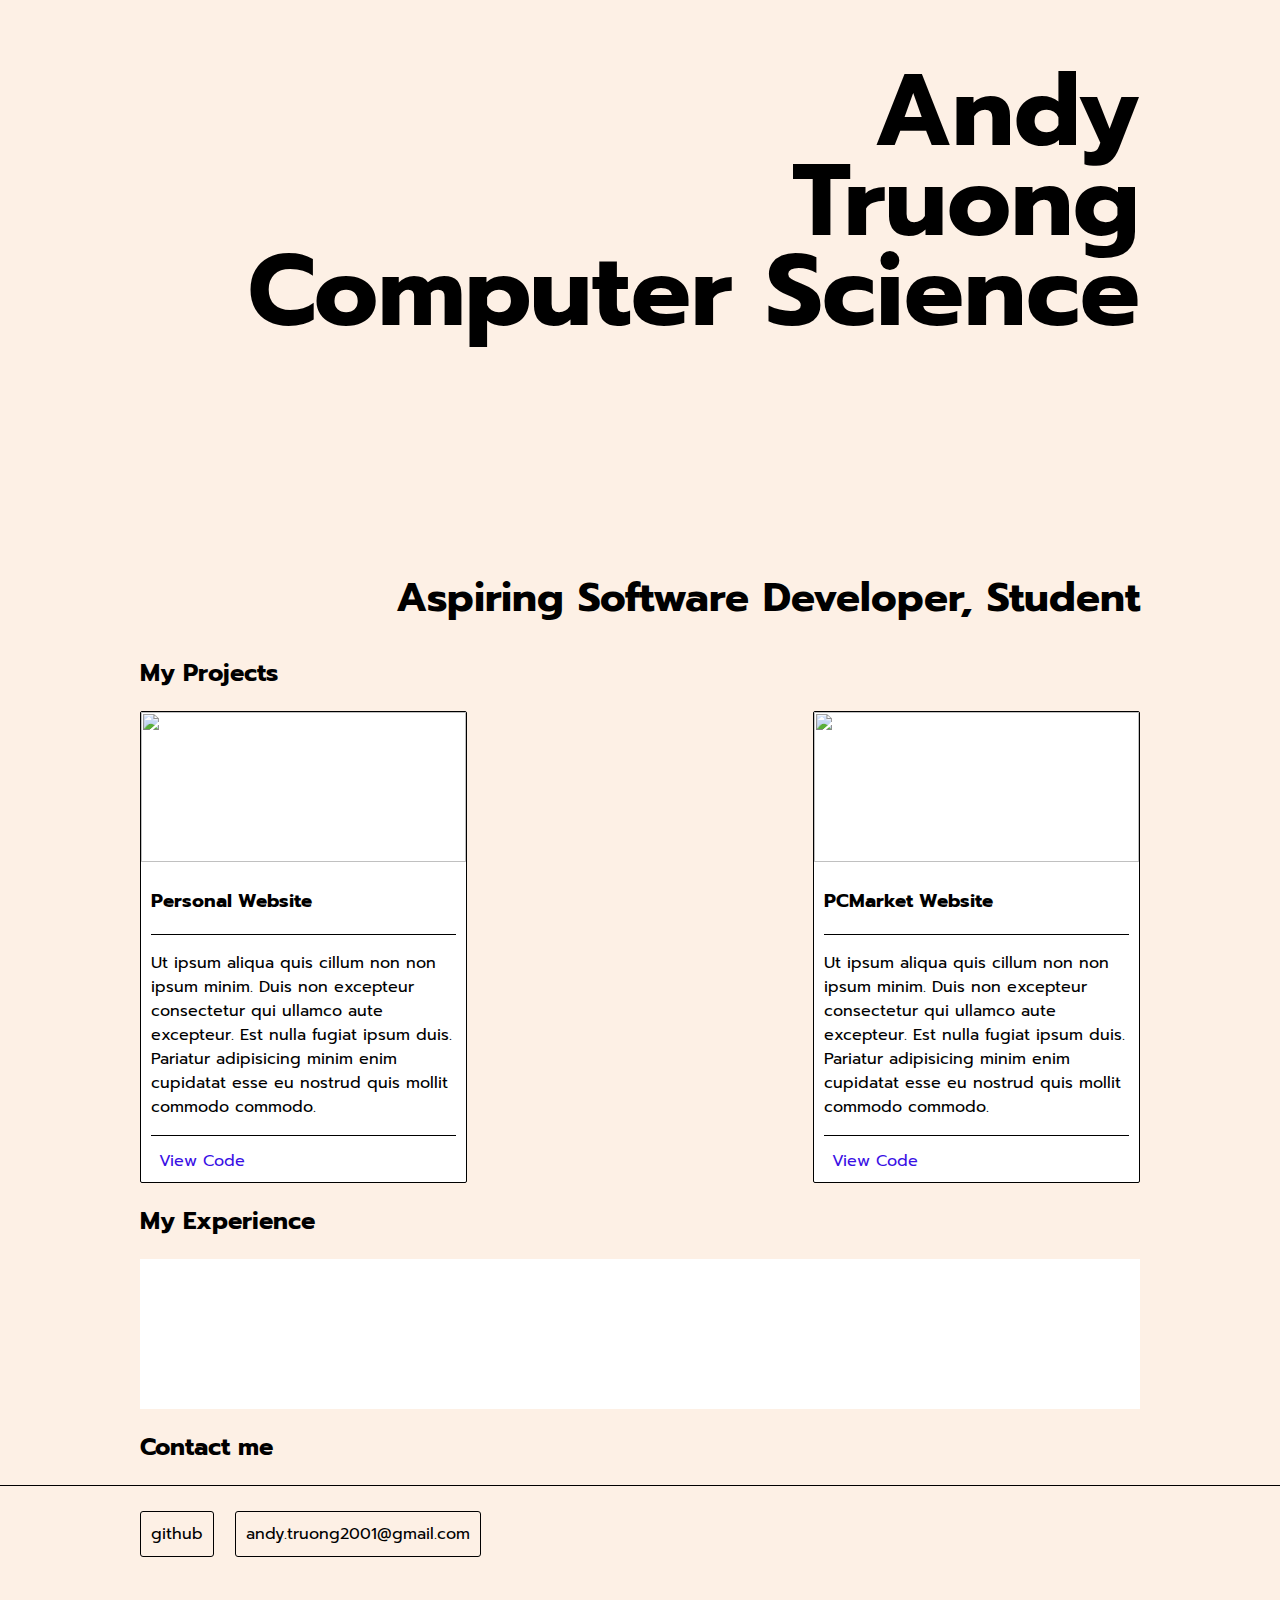
==== index.html @ 217d16e4 "Added font and more styling" ====
<!DOCTYPE html>
<html lang="en">
<head>
    <meta charset="UTF-8">
    <meta http-equiv="X-UA-Compatible" content="IE=edge">
    <meta name="viewport" content="width=device-width, initial-scale=1.0">
    <link rel="stylesheet" href="style.css">
    <link rel="preconnect" href="https://fonts.gstatic.com">
    <link href="https://fonts.googleapis.com/css2?family=Overpass&family=Prompt&display=swap" rel="stylesheet">
    <script src="https://kit.fontawesome.com/7b6e394807.js" crossorigin="anonymous"></script>
    <title>Andy Truong</title>
</head>

<body>
    <div class="content header">
        <h1 class="title">Andy<br>
            Truong<br>
            Computer Science
        </h1>
    </div>

    <div class="content subtitle">
        <h1>Aspiring Software Developer, Student</h1>
    </div>

    <div class="content body">
        <h2>My Projects</h2>
        <div class="Projects">
            <div class="card interactive">
                <a><img src="" height="150" width="100%"></a>
                <div class="project-title"><h3>Personal Website</h3></div>
                <div class="project-desc">
                    <p>Ut ipsum aliqua quis cillum non non ipsum minim. Duis non excepteur consectetur qui ullamco aute excepteur. Est nulla fugiat ipsum duis. Pariatur adipisicing minim enim cupidatat esse eu nostrud quis mollit commodo commodo.</p>
                </div>
                <div class="project-footer">
                    <span><a href="https://github.com/Andykbt/Andykbt.github.io" target="_blank" rel="noopener noreferrer"> View Code </a></span>
                </div>
            </div>

            <div class="card interactive">
                <a><img src="" height="150" width="100%"></a>
                <div class="project-title"><h3>PCMarket Website</h3></div>
                <div class="project-desc">
                    <p>Ut ipsum aliqua quis cillum non non ipsum minim. Duis non excepteur consectetur qui ullamco aute excepteur. Est nulla fugiat ipsum duis. Pariatur adipisicing minim enim cupidatat esse eu nostrud quis mollit commodo commodo.</p>
                </div>
                <div class="project-footer">
                    <span><a href="https://www.pcmarket.com.au/" target="_blank" rel="noopener noreferrer"> View Code </a></span>
                </div>
            </div>
        </div>  

        <h2>My Experience</h2>
        <div class="Experience"></div>

        <h2>Contact me</h2>
    </div>

    <div class="footer">
        <div class="content Contact">
            <span class="interactive">
                <a href="https://github.com/Andykbt" target="_blank" rel="noopener noreferrer"><i class="fab fa-github"></i> github <i class="fas fa-external-link-alt"></i></a>
            </span>

            <span class="interactive">
                <a href="mailto:andy.truong2001@gmail.com"><i class="far fa-envelope"></i> andy.truong2001@gmail.com </a>
            </span>
        </div>
    </div>
</body>
</html>
---- style.css ----
html {
    background-color: #fdf0e5;
    /* font-family: 'Overpass', sans-serif; */
    font-family: 'Prompt', sans-serif;
}

body {
    margin: 0;
}

h2 {
    font-weight: bolder;
}

a {
    text-decoration: none;
    color: black;
}

a > img {
    height: 150px;
}

.content {
    margin: 0 140px;
}

.content.header {
    font-size: 50px;
    text-align: right;
    margin-bottom: 230px;
    line-height: 90px;
}

.content.subtitle {
    font-size: 20px;
    text-align: right;
}

.Projects {
    display: flex;
    flex-direction: row;
    justify-content: space-between;
    align-items: center;
}

.Experience {
    background-color: white;
    width: 100%;
    height: 150px;
}

.footer {
    border-top: solid 1px black;
    height: 100px;
    padding: 25px 0;
}

.card {
    width: 325px;
    border-radius: 2px;
    border: solid 1px black;
    background-color: white;
}

.interactive {
    -webkit-transition: all 0.2s;
    -moz-transition: all 0.2s;
    -o-transition: all 0.2s;
    transition: all 0.2s;
}

.interactive:hover {
    box-shadow: -10px 10px black;
    transform: translate(5px, -5px);
}

.project-title {
    margin: 10px;
    border-bottom: solid 1px black;
}

.project-desc {
    margin: 10px;
}

.project-footer {
    margin: 0 10px;
    border-top: solid 1px black;
    position: relative;
    min-height: 46px;
}

.project-footer a {
    color: #3A10E5;
    border-radius: 5px;
    padding: 7.5px;
}

.project-footer span {
    position: absolute;
    transform: translate(0, 50%);
}

.project-footer a:hover {
    background-color: #f6f5fa;
}

i.fa-external-link-alt {
    font-size: 13px;
}

.content.Contact span {
    width: -moz-fit-content;
    width: fit-content;

    display: inline-block;
    border-radius: 3px;
    border: solid 1px black;
    padding: 10px;
    margin-right: 15px;
}
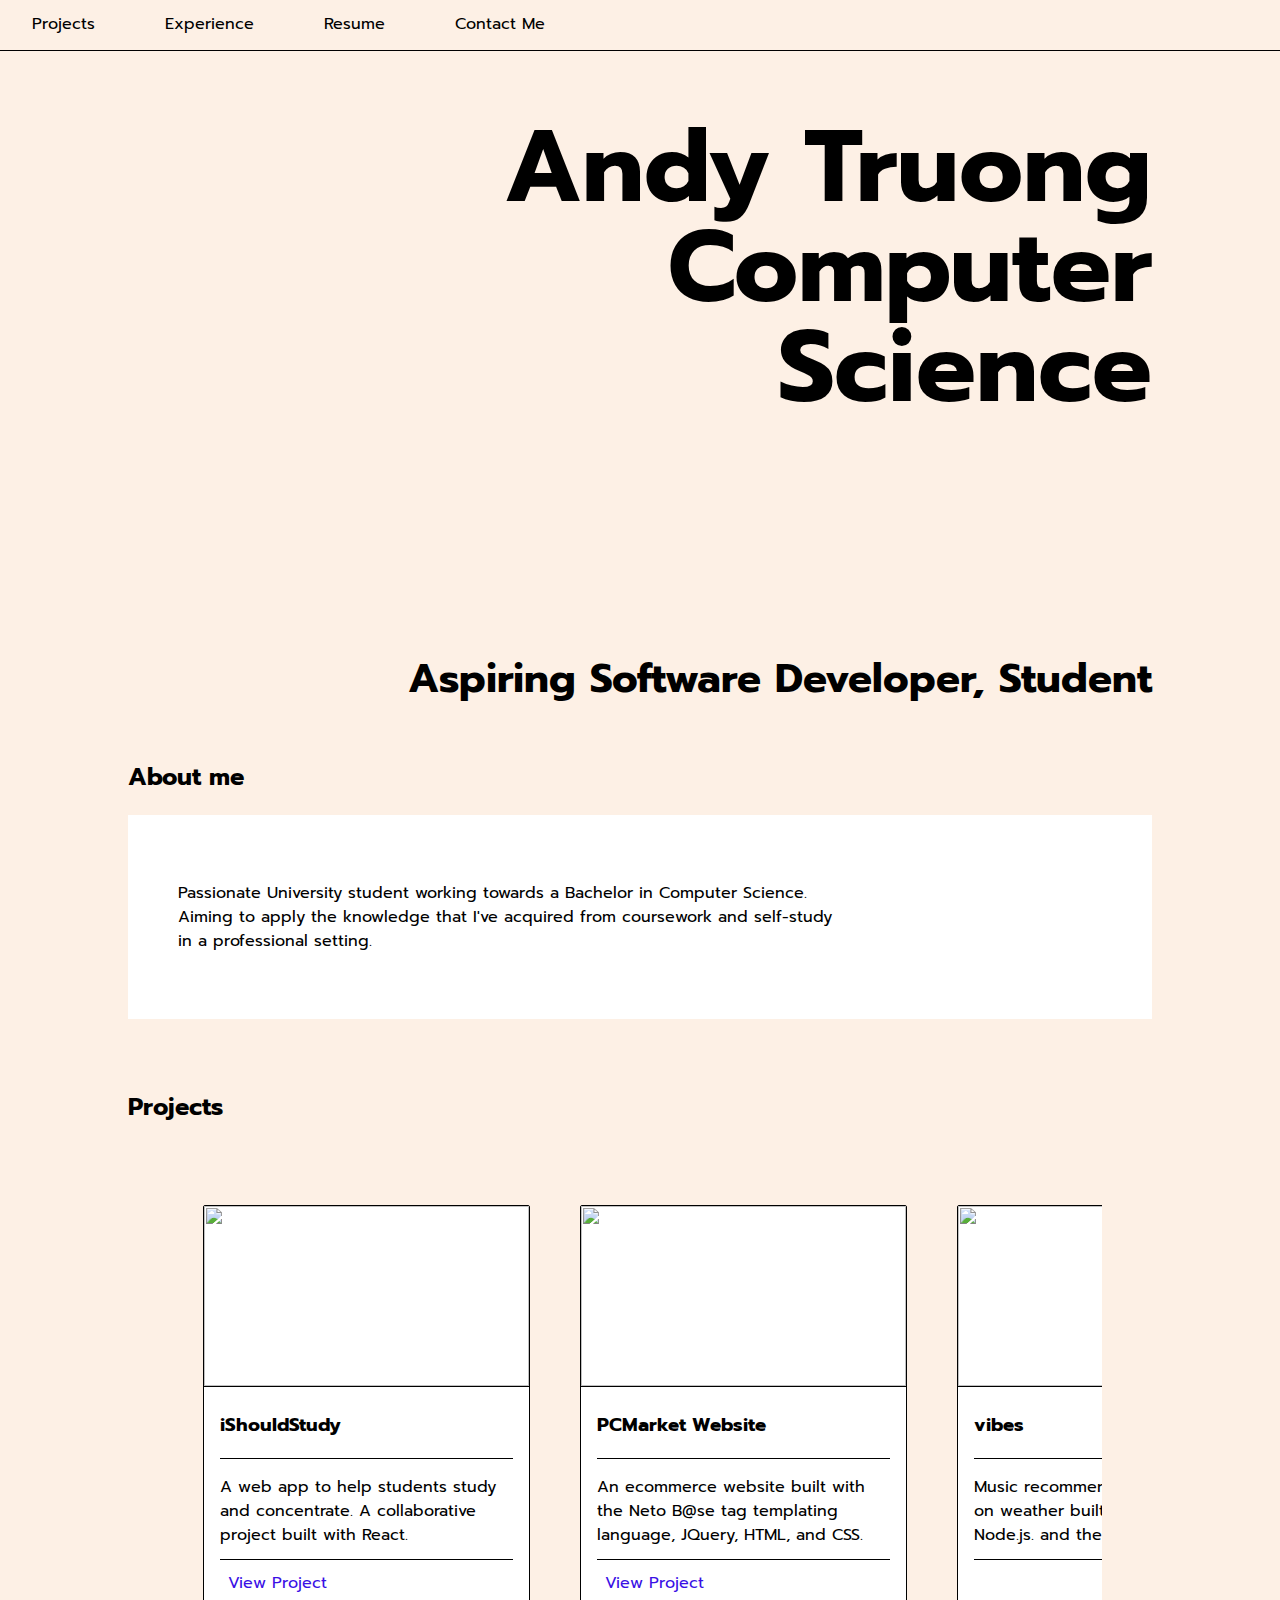
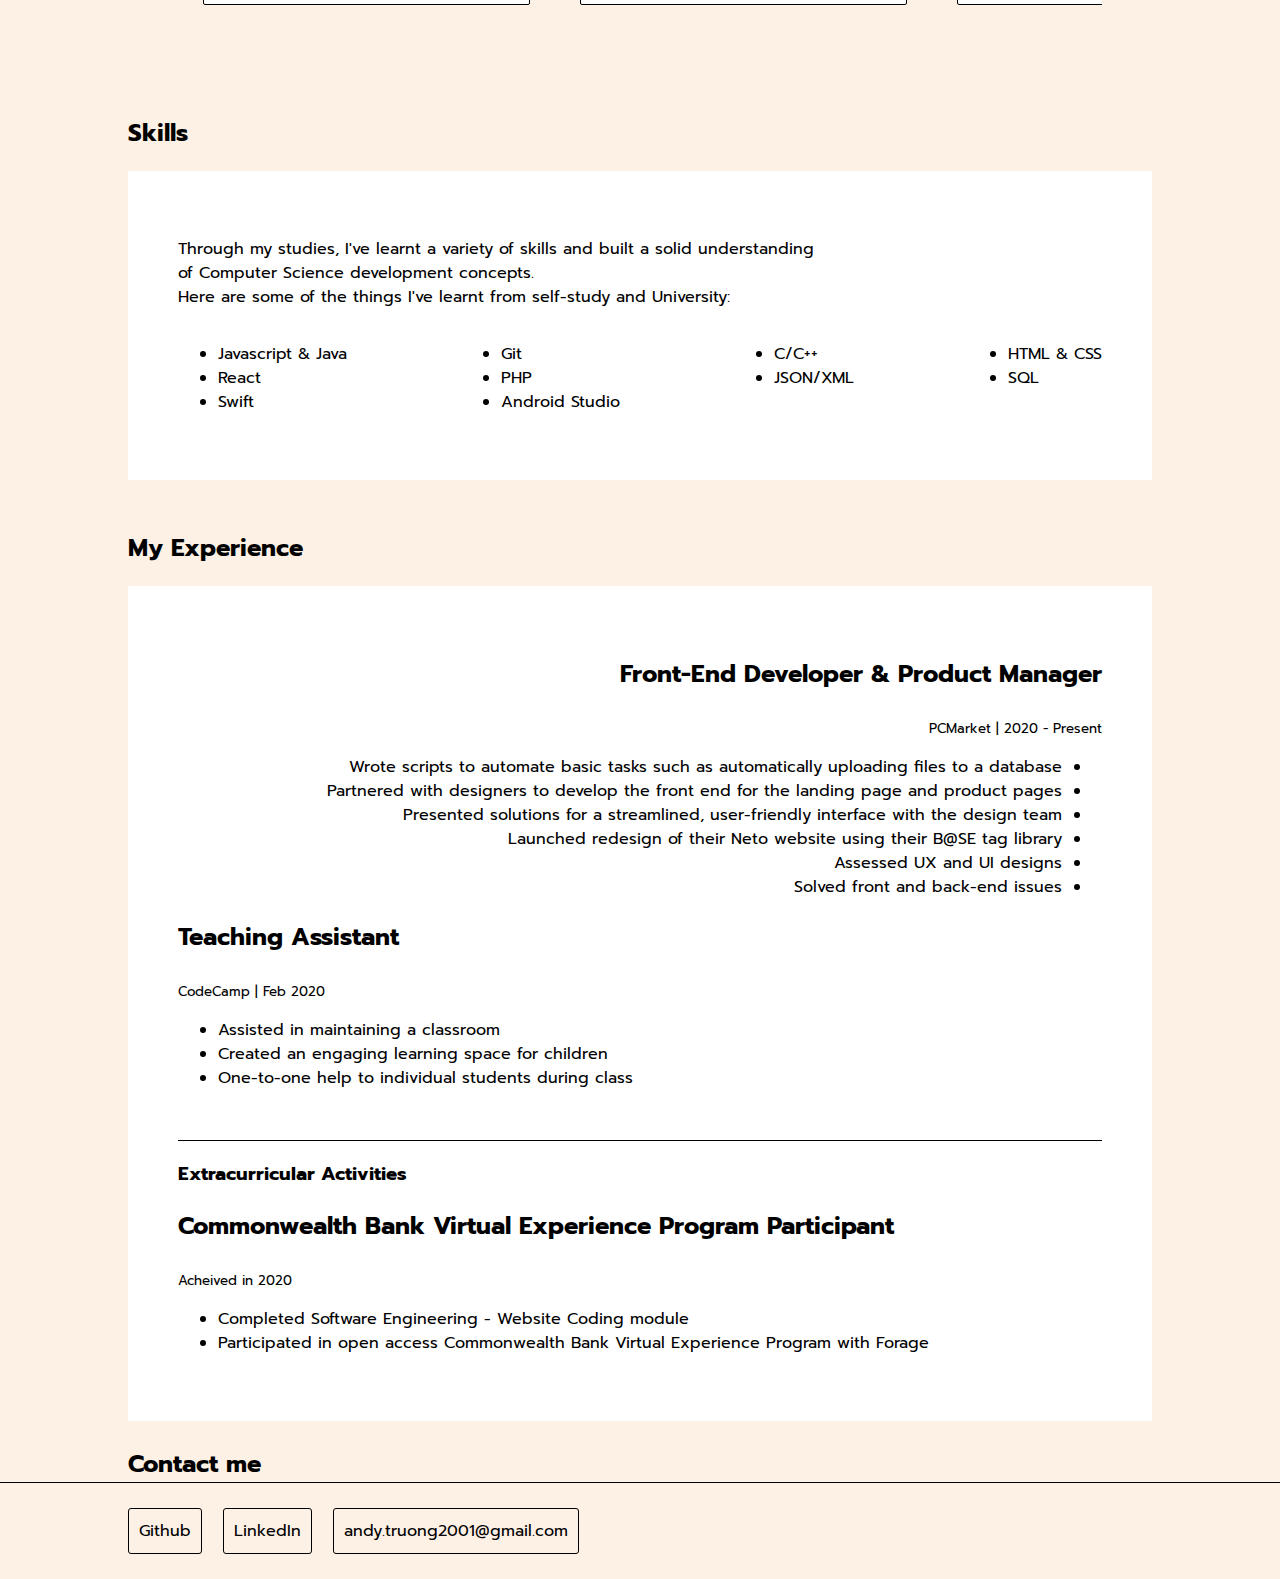
==== commit ea93bfcd: ":)" ====
--- a/index.html
+++ b/index.html
@@ -12,59 +12,165 @@
 </head>
 
 <body>
-    <div class="content header">
-        <h1 class="title">Andy<br>
-            Truong<br>
-            Computer Science
-        </h1>
-    </div>
+    <header>
+        <div><a href="#Projects">Projects</a></div>
+        <div><a href="#Experience">Experience</a></div>
+        <div><a href="/Assets/Andy Truong Resume.pdf" target="_blank">Resume</a></div>
+        <div><a href="#Contact">Contact Me</a></div>
+    </header>
 
-    <div class="content subtitle">
-        <h1>Aspiring Software Developer, Student</h1>
-    </div>
+    <div class="page-body">
+        <div class="content header"><h1 class="title">Andy Truong<br>Computer<br>Science</h1></div>
 
-    <div class="content body">
-        <h2>My Projects</h2>
-        <div class="Projects">
-            <div class="card interactive">
-                <a><img src="" height="150" width="100%"></a>
-                <div class="project-title"><h3>Personal Website</h3></div>
-                <div class="project-desc">
-                    <p>Ut ipsum aliqua quis cillum non non ipsum minim. Duis non excepteur consectetur qui ullamco aute excepteur. Est nulla fugiat ipsum duis. Pariatur adipisicing minim enim cupidatat esse eu nostrud quis mollit commodo commodo.</p>
-                </div>
-                <div class="project-footer">
-                    <span><a href="https://github.com/Andykbt/Andykbt.github.io" target="_blank" rel="noopener noreferrer"> View Code </a></span>
+        <div class="content subtitle"><h1>Aspiring Software Developer, Student</h1></div>
+
+        <div class="content body">
+            <div id="About">
+                <h2>About me</h2>
+                <div class="container bg">
+                    <p>Passionate University student working towards a Bachelor in Computer Science.
+                        <br> Aiming to apply the knowledge that I've acquired from coursework and self-study
+                        <br> in a professional setting.
+                    </p>
                 </div>
             </div>
 
-            <div class="card interactive">
-                <a><img src="" height="150" width="100%"></a>
-                <div class="project-title"><h3>PCMarket Website</h3></div>
-                <div class="project-desc">
-                    <p>Ut ipsum aliqua quis cillum non non ipsum minim. Duis non excepteur consectetur qui ullamco aute excepteur. Est nulla fugiat ipsum duis. Pariatur adipisicing minim enim cupidatat esse eu nostrud quis mollit commodo commodo.</p>
-                </div>
-                <div class="project-footer">
-                    <span><a href="https://www.pcmarket.com.au/" target="_blank" rel="noopener noreferrer"> View Code </a></span>
+            <div id="Projects">
+                <h2>Projects</h2>
+                <div class="container" style="justify-content: center;">
+                    <div class="box">
+                        <div class="card interactive">
+                            <a href="iShouldStudy.html" target="_blank" rel="noopener noreferrer">
+                                <img src="/assets/iShouldStudy/iShouldStudy landing.PNG" height="180px" width="100%">
+                            </a>
+
+                            <div class="project-title"><h3>iShouldStudy</h3></div>
+                            <div class="project-desc">
+                                <p>A web app to help students study and concentrate. A collaborative project built with React. </p>
+                            </div>
+                            <div class="project-footer">
+                                <div><a href="iShouldStudy.html" target="_blank" rel="noopener noreferrer"> View Project </a></div>
+                            </div>
+                        </div>
+                        
+                        <div class="card interactive">
+                            <a><img src="/assets/PCMarket/PCM_logo.png" height="180" width="100%" style="object-fit: contain;"></a>
+                            <div class="project-title"><h3>PCMarket Website</h3></div>
+                            <div class="project-desc">
+                                <p>An ecommerce website built with the Neto B@se tag templating language, JQuery, HTML, and CSS.</p>
+                            </div>
+                            <div class="project-footer">
+                                <div><a href="PCMarket.html" target="_blank" rel="noopener noreferrer"> View Project </a></div>
+                            </div>
+                        </div>
+
+                        <div class="card interactive">
+                            <a><img src="/assets/placeholder.png" height="180" width="100%"></a>
+                            <div class="project-title"><h3>vibes</h3></div>
+                            <div class="project-desc">
+                                <p>Music recommendation app based on weather built using React, Node.js. and the Spotify API.</p>
+                            </div>
+                            <div class="project-footer">
+                                <!-- <div><a href="https://github.com/Andykbt/Andykbt.github.io" target="_blank" rel="noopener noreferrer"> View Code </a></div> -->
+                            </div>
+                        </div>
+                    </div>
                 </div>
             </div>
-        </div>  
 
-        <h2>My Experience</h2>
-        <div class="Experience"></div>
+            <section id="Skills">
+                <h2>Skills</h2>
+                
+                <div class="container bg" style="padding-bottom: 1px;">
+                    <p>Through my studies, I've learnt a variety of skills and built a solid understanding 
+                        <br /> of Computer Science development concepts.
+                        <br /> Here are some of the things I've learnt from self-study and University:
+                    </p>
+                </div>
+                
+                <div id="Skills" class="container bg" style="display:flex; justify-content:space-between; padding-top: 0;">
+                    <ul>
+                        <li> Javascript & Java </li>
+                        <li> React </li>
+                        <li> Swift </li>
+                    </ul>
 
-        <h2>Contact me</h2>
+                    <ul>
+                        <li> Git </li>
+                        <li> PHP </li>
+                        <li> Android Studio </li>
+                    </ul>
+
+                    <ul>
+                        <li> C/C++ </li>
+                        <li> JSON/XML </li>
+                    </ul>
+
+                    <ul>
+                        <li> HTML & CSS </li>
+                        <li> SQL </li>
+                    </ul>
+                </div>
+            </section>
+
+            <div id="Experience">
+                <h2>My Experience</h2>
+                <div class="container bg">
+                    <div class="right">
+                        <h2>Front-End Developer & Product Manager</h2>
+                        <sub>PCMarket | 2020 - Present</sub>
+                        <ul>
+                            <li>Wrote scripts to automate basic tasks such as automatically uploading files to a database</li>
+                            <li>Partnered with designers to develop the front end for the landing page and product pages</li>
+                            <li>Presented solutions for a streamlined, user-friendly interface with the design team</li>
+                            <li>Launched redesign of their Neto website using their B@SE tag library</li>
+                            <li>Assessed UX and UI designs</li>
+                            <li>Solved front and back-end issues</li>
+                        </ul>
+                    </div>
+    
+                    <div class="">
+                        <h2>Teaching Assistant</h2>
+                        <sub>CodeCamp | Feb 2020</sub>
+                        <ul>
+                            <li>Assisted in maintaining a classroom</li>
+                            <li>Created an engaging learning space for children</li>
+                            <li>One-to-one help to individual students during class</li>
+                        </ul>
+                    </div>
+                    <div style="margin-top: 50px; border-top: solid 1px black;">
+                        <h3>Extracurricular Activities</h3>
+                    </div>
+    
+                    <div>
+                        <h2>Commonwealth Bank Virtual Experience Program Participant</h2>
+                        <sub>Acheived in 2020</sub>
+                        <ul>
+                            <li>Completed Software Engineering - Website Coding module</li>
+                            <li>Participated in open access Commonwealth Bank Virtual Experience Program with Forage</li>
+                        </ul>
+                    </div>
+                </div>
+
+            </div>
+        </div>
     </div>
 
-    <div class="footer">
+    <h2 class="content" style="margin-top: 25px;">Contact me</h2>
+    <footer id="Contact" class="footer">
         <div class="content Contact">
-            <span class="interactive">
-                <a href="https://github.com/Andykbt" target="_blank" rel="noopener noreferrer"><i class="fab fa-github"></i> github <i class="fas fa-external-link-alt"></i></a>
-            </span>
+            <div class="interactive">
+                <a href="https://github.com/Andykbt" target="_blank" rel="noopener noreferrer"><i class="fab fa-github"></i> Github <i class="fas fa-external-link-alt"></i></a>
+            </div>
+            
+            <div class="interactive">
+                <a href="https://www.linkedin.com/in/andy-truong-591449216/" target="_blank" rel="noopener noreferrer"><i class="fab fa-linkedin"></i> LinkedIn <i class="fas fa-external-link-alt"></i></i></a>
+            </div>
 
-            <span class="interactive">
+            <div class="interactive">
                 <a href="mailto:andy.truong2001@gmail.com"><i class="far fa-envelope"></i> andy.truong2001@gmail.com </a>
-            </span>
+            </div>
         </div>
-    </div>
+    </footer>
 </body>
 </html>--- a/style.css
+++ b/style.css
@@ -1,14 +1,21 @@
+:root {
+    --main: #fdf0e5;
+    --secondary: white;
+    --font-primary: black;
+    --font-secondary: #3A10E5;
+}
+
 html {
-    background-color: #fdf0e5;
-    /* font-family: 'Overpass', sans-serif; */
+    background-color: var(--main);
     font-family: 'Prompt', sans-serif;
+    scroll-behavior: smooth;
 }
 
 body {
     margin: 0;
 }
 
-h2 {
+ h2 {
     font-weight: bolder;
 }
 
@@ -18,18 +25,57 @@
 }
 
 a > img {
-    height: 150px;
+    border-bottom: solid 1px black;
+}
+
+header {
+    position: -webkit-sticky;
+    position: sticky;
+    top: -1px;
+    min-height: 50px;
+    border-bottom: solid 1px black;
+    background-color: #fdf0e5;
+    z-index: 1;
+    text-align:left;
+}
+
+header div {
+    display: inline-block;
+    transform: translateY(50%);
+    padding: 0 25px;
+}
+
+header a {
+    -webkit-transition: all 0.3s;
+    -moz-transition: all 0.3s;
+    -o-transition: all 0.3s;
+    transition: all 0.3s;
+    padding: 7px;
+    border-radius: 10px;
+}
+
+header a:hover {
+    color: var(--secondary);
+    background-color: var(--font-secondary);
+}
+
+footer {
+    border-top: solid 1px black;
+    padding: 25px 0;
+    width: 100%;
+    margin-top: auto;
 }
 
 .content {
-    margin: 0 140px;
+    margin: auto;
+    width: 80%;
 }
 
 .content.header {
     font-size: 50px;
     text-align: right;
     margin-bottom: 230px;
-    line-height: 90px;
+    line-height: 100px;
 }
 
 .content.subtitle {
@@ -37,37 +83,74 @@
     text-align: right;
 }
 
-.Projects {
-    display: flex;
-    flex-direction: row;
-    justify-content: space-between;
+.container {
+    padding: 50px;
+}
+
+.bg {
+    background-color: white;
+}
+
+#Projects, #About, #Experience {
+    margin-top: 50px;
+}
+section {
+    margin-top: 50px;
+}
+
+#Projects {
+    overflow: auto;
+}
+
+#Projects .container, #Skills .contain {
+    /* display: flex;
+    justify-content:space-evenly;
+    min-height: min-content; */
+    flex: 1;
+    display: flex;
+}
+
+.box {
+    display: flex;
+    min-height: min-content;
+    overflow: auto;
+    padding: 10px 0;
+}
+
+.right {
+    text-align: right;
+    direction: rtl;
+}
+
+.right ul li::marker {
+    text-align: right;
+}
+
+.card {
+    max-width: 325px;
+    min-width: 325px;
+    border-radius: 2px;
+    border: solid 1px var(--main);
+    background-color: var(--secondary);
+    margin: 0 25px;
+}
+
+.stack-container {
+    border: solid 1px black;
+    display: flex;
     align-items: center;
-}
-
-.Experience {
-    background-color: white;
-    width: 100%;
-    height: 150px;
-}
-
-.footer {
-    border-top: solid 1px black;
-    height: 100px;
-    padding: 25px 0;
-}
-
-.card {
-    width: 325px;
+    border-radius: 5px;
+    margin-top:5px;
+    padding: 5px;
+}
+
+.interactive {
+    -webkit-transition: all 0.1s;
+    -moz-transition: all 0.1s;
+    -o-transition: all 0.1s;
+    transition: all 0.1s;
+    border: solid 1px var(--font-primary);
     border-radius: 2px;
-    border: solid 1px black;
-    background-color: white;
-}
-
-.interactive {
-    -webkit-transition: all 0.2s;
-    -moz-transition: all 0.2s;
-    -o-transition: all 0.2s;
-    transition: all 0.2s;
 }
 
 .interactive:hover {
@@ -75,24 +158,26 @@
     transform: translate(5px, -5px);
 }
 
-.project-title {
-    margin: 10px;
+.project-title, .project-desc, .project-footer {
+    width: 90%;
+    margin: auto;
+}
+
+.project-title, .project-desc {
     border-bottom: solid 1px black;
 }
 
 .project-desc {
-    margin: 10px;
+    height: 100px;
+    overflow: hidden;
 }
 
 .project-footer {
-    margin: 0 10px;
-    border-top: solid 1px black;
-    position: relative;
-    min-height: 46px;
+    padding: 10px;
 }
 
 .project-footer a {
-    color: #3A10E5;
+    color: var(--font-secondary);
     border-radius: 5px;
     padding: 7.5px;
 }
@@ -102,15 +187,21 @@
     transform: translate(0, 50%);
 }
 
+.flex-responsive {
+    display: flex;
+    justify-content: space-around;
+    align-items: center;
+}
+
 .project-footer a:hover {
-    background-color: #f6f5fa;
-}
-
-i.fa-external-link-alt {
-    font-size: 13px;
-}
-
-.content.Contact span {
+    /* background-color: var(--main); */
+}
+
+.content.Contact {
+    width: 80%;
+}
+
+.content.Contact div {
     width: -moz-fit-content;
     width: fit-content;
 
@@ -121,3 +212,66 @@
     margin-right: 15px;
 }
 
+.link {
+    color: var(--font-secondary);
+    text-decoration: underline;
+}
+
+/* width */
+::-webkit-scrollbar {
+    width: 10px;
+  }
+  
+  /* Track */
+  ::-webkit-scrollbar-track {
+    background: #f1f1f1; 
+  }
+   
+  /* Handle */
+  ::-webkit-scrollbar-thumb {
+    background: #888; 
+    border-radius:25px;
+  }
+  
+  /* Handle on hover */
+  ::-webkit-scrollbar-thumb:hover {
+    background: #555; 
+  }
+
+@media only screen and (max-width: 822px) {
+    .card {
+        margin: 0;
+    }
+
+    #Skills, .flex-responsive {
+        flex-direction: column;
+    }
+
+    .flex-responsive > img {
+        width: 100% !important;
+        margin: 25px 0;
+    }
+}
+
+@media only screen and (max-width: 620px) {
+    header {
+        text-align: center;
+    }
+    
+    header div {
+        padding: 0 5px;
+    }
+
+    .content.header {
+        font-size: 30px;
+    }
+    
+    .content.subtitle {
+        font-size: 10px;    
+    }
+
+    .content.Contact div {
+        padding: 5px;
+        margin: 0;
+    }
+}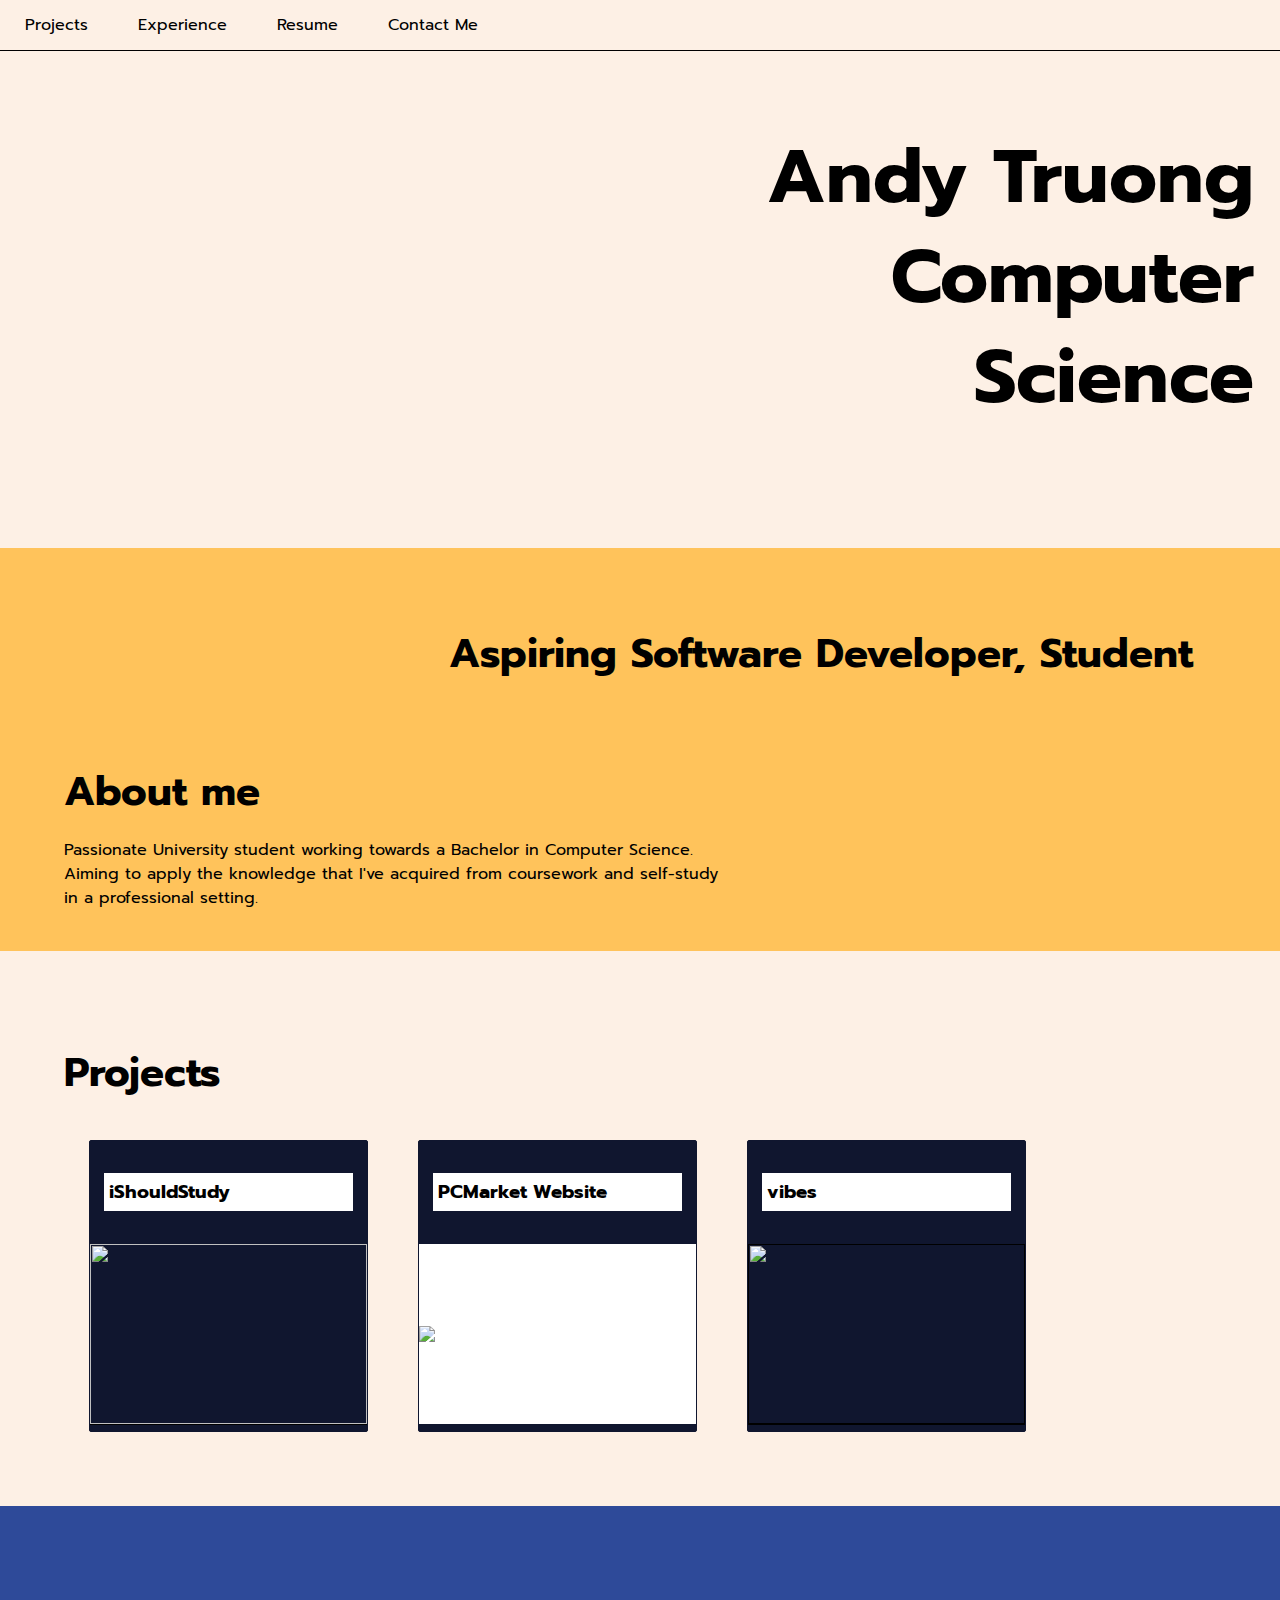
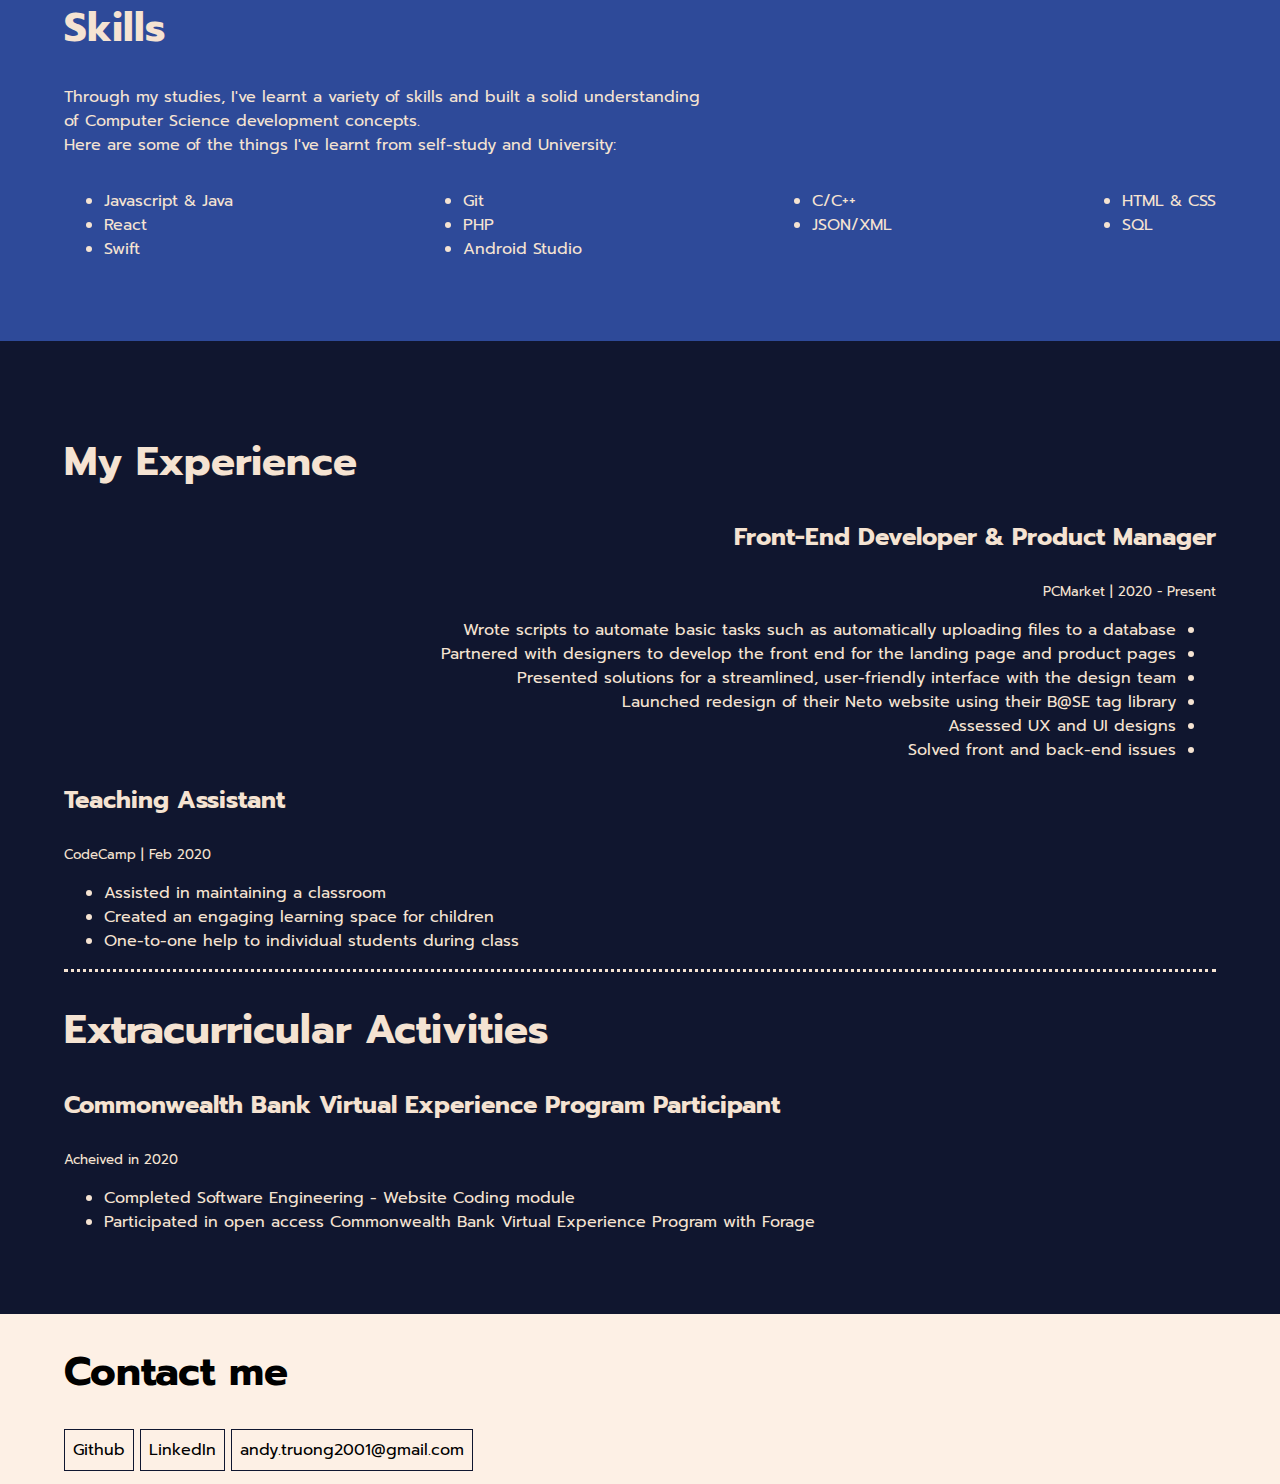
==== commit 4a19c3cf: "Major changes to landing page" ====
--- a/index.html
+++ b/index.html
@@ -22,73 +22,60 @@
     <div class="page-body">
         <div class="content header"><h1 class="title">Andy Truong<br>Computer<br>Science</h1></div>
 
-        <div class="content subtitle"><h1>Aspiring Software Developer, Student</h1></div>
+        <div class="body">
+            <section id="About" class="content">
+                <h1 class="content subtitle">Aspiring Software Developer, Student</h1>
+                <h1 style="margin-bottom: 0;">About me</h1>
+                <p>Passionate University student working towards a Bachelor in Computer Science.
+                    <br> Aiming to apply the knowledge that I've acquired from coursework and self-study
+                    <br> in a professional setting.
+                </p>
+            </section>
 
-        <div class="content body">
-            <div id="About">
-                <h2>About me</h2>
-                <div class="container bg">
-                    <p>Passionate University student working towards a Bachelor in Computer Science.
-                        <br> Aiming to apply the knowledge that I've acquired from coursework and self-study
-                        <br> in a professional setting.
-                    </p>
-                </div>
-            </div>
+            <section id="Projects">
+                <h1>Projects</h1>
+                <div class="wrapper">
+                    <div class="box">
+                        <article class="card interactive">
+                            <a href="iShouldStudy.html" target="_blank" rel="noopener noreferrer">
+                                <section class="artboard1">
+                                    <h3 class="content bg">iShouldStudy</h3>
+                                </section>
+                                <img src="/Assets/iShouldStudy/iShouldStudy landing.PNG" height="180px" width="100%">
+                            </a>
+                        </article>
 
-            <div id="Projects">
-                <h2>Projects</h2>
-                <div class="container" style="justify-content: center;">
-                    <div class="box">
-                        <div class="card interactive">
-                            <a href="iShouldStudy.html" target="_blank" rel="noopener noreferrer">
-                                <img src="/assets/iShouldStudy/iShouldStudy landing.PNG" height="180px" width="100%">
+                        <article class="card interactive">
+                            <a href="PCMarket.html" target="_blank" rel="noopener noreferrer">
+                                <section class="artboard2">
+                                    <h3 class="content bg">PCMarket Website</h3>
+                                </section>
+                                <div style="height: 180px; display: flex; align-items: center;" class="bg"><img src="/Assets/PCMarket/PCM_logo.png" height="" width="100%"></div>
                             </a>
+                        </article>
 
-                            <div class="project-title"><h3>iShouldStudy</h3></div>
-                            <div class="project-desc">
-                                <p>A web app to help students study and concentrate. A collaborative project built with React. </p>
-                            </div>
-                            <div class="project-footer">
-                                <div><a href="iShouldStudy.html" target="_blank" rel="noopener noreferrer"> View Project </a></div>
-                            </div>
-                        </div>
-                        
-                        <div class="card interactive">
-                            <a><img src="/assets/PCMarket/PCM_logo.png" height="180" width="100%" style="object-fit: contain;"></a>
-                            <div class="project-title"><h3>PCMarket Website</h3></div>
-                            <div class="project-desc">
-                                <p>An ecommerce website built with the Neto B@se tag templating language, JQuery, HTML, and CSS.</p>
-                            </div>
-                            <div class="project-footer">
-                                <div><a href="PCMarket.html" target="_blank" rel="noopener noreferrer"> View Project </a></div>
-                            </div>
-                        </div>
-
-                        <div class="card interactive">
-                            <a><img src="/assets/placeholder.png" height="180" width="100%"></a>
-                            <div class="project-title"><h3>vibes</h3></div>
-                            <div class="project-desc">
-                                <p>Music recommendation app based on weather built using React, Node.js. and the Spotify API.</p>
-                            </div>
-                            <div class="project-footer">
-                                <!-- <div><a href="https://github.com/Andykbt/Andykbt.github.io" target="_blank" rel="noopener noreferrer"> View Code </a></div> -->
-                            </div>
-                        </div>
+                        <article class="card interactive">
+                            <a href="" target="_blank" rel="noopener noreferrer">
+                                <section class="artboard4">
+                                    <h3 class="content bg">vibes</h3>
+                                </section>
+                                <img src="/Assets/placeholder.png" height="180px" width="100%">
+                            </a>
+                        </article>
                     </div>
                 </div>
-            </div>
+            </section>
 
             <section id="Skills">
-                <h2>Skills</h2>
-                
-                <div class="container bg" style="padding-bottom: 1px;">
+                <h1>Skills</h1>
+                <div>
                     <p>Through my studies, I've learnt a variety of skills and built a solid understanding 
                         <br /> of Computer Science development concepts.
                         <br /> Here are some of the things I've learnt from self-study and University:
                     </p>
                 </div>
                 
-                <div id="Skills" class="container bg" style="display:flex; justify-content:space-between; padding-top: 0;">
+                <list>
                     <ul>
                         <li> Javascript & Java </li>
                         <li> React </li>
@@ -110,13 +97,12 @@
                         <li> HTML & CSS </li>
                         <li> SQL </li>
                     </ul>
-                </div>
+                </list>
             </section>
 
-            <div id="Experience">
-                <h2>My Experience</h2>
-                <div class="container bg">
-                    <div class="right">
+            <section id="Experience">
+                <h1>My Experience</h1>
+                    <article class="right">
                         <h2>Front-End Developer & Product Manager</h2>
                         <sub>PCMarket | 2020 - Present</sub>
                         <ul>
@@ -127,9 +113,9 @@
                             <li>Assessed UX and UI designs</li>
                             <li>Solved front and back-end issues</li>
                         </ul>
-                    </div>
+                    </article>
     
-                    <div class="">
+                    <div>
                         <h2>Teaching Assistant</h2>
                         <sub>CodeCamp | Feb 2020</sub>
                         <ul>
@@ -138,39 +124,29 @@
                             <li>One-to-one help to individual students during class</li>
                         </ul>
                     </div>
-                    <div style="margin-top: 50px; border-top: solid 1px black;">
-                        <h3>Extracurricular Activities</h3>
-                    </div>
-    
-                    <div>
-                        <h2>Commonwealth Bank Virtual Experience Program Participant</h2>
-                        <sub>Acheived in 2020</sub>
-                        <ul>
-                            <li>Completed Software Engineering - Website Coding module</li>
-                            <li>Participated in open access Commonwealth Bank Virtual Experience Program with Forage</li>
-                        </ul>
-                    </div>
+
+                    <section class="Extra">
+                        <h1>Extracurricular Activities</h1>
+                        <div>
+                            <h2>Commonwealth Bank Virtual Experience Program Participant</h2>
+                            <sub>Acheived in 2020</sub>
+                            <ul>
+                                <li>Completed Software Engineering - Website Coding module</li>
+                                <li>Participated in open access Commonwealth Bank Virtual Experience Program with Forage</li>
+                            </ul>
+                        </div>
+                    </section>
                 </div>
-
-            </div>
         </div>
     </div>
 
-    <h2 class="content" style="margin-top: 25px;">Contact me</h2>
-    <footer id="Contact" class="footer">
-        <div class="content Contact">
-            <div class="interactive">
-                <a href="https://github.com/Andykbt" target="_blank" rel="noopener noreferrer"><i class="fab fa-github"></i> Github <i class="fas fa-external-link-alt"></i></a>
-            </div>
-            
-            <div class="interactive">
-                <a href="https://www.linkedin.com/in/andy-truong-591449216/" target="_blank" rel="noopener noreferrer"><i class="fab fa-linkedin"></i> LinkedIn <i class="fas fa-external-link-alt"></i></i></a>
-            </div>
+    <section id="Contact">
+        <h1>Contact me</h1>
+        <article><a href="https://github.com/Andykbt" target="_blank" rel="noopener noreferrer"><i class="fab fa-github"></i> Github <i class="fas fa-external-link-alt"></i></a></article>
+        
+        <article><a href="https://www.linkedin.com/in/andy-truong-591449216/" target="_blank" rel="noopener noreferrer"><i class="fab fa-linkedin"></i> LinkedIn <i class="fas fa-external-link-alt"></i></i></a></article>
 
-            <div class="interactive">
-                <a href="mailto:andy.truong2001@gmail.com"><i class="far fa-envelope"></i> andy.truong2001@gmail.com </a>
-            </div>
-        </div>
-    </footer>
+        <article><a href="mailto:andy.truong2001@gmail.com"><i class="far fa-envelope"></i> andy.truong2001@gmail.com </a></article>
+    </section>
 </body>
 </html>--- a/style.css
+++ b/style.css
@@ -3,6 +3,11 @@
     --secondary: white;
     --font-primary: black;
     --font-secondary: #3A10E5;
+    --color-beige: #F5E3D2;
+    --color-light: #FFC35B;
+    --color-warning: #EF6A83;
+    --color-night: #10162F;
+    --color-blue: #2E4A99;
 }
 
 html {
@@ -15,7 +20,11 @@
     margin: 0;
 }
 
- h2 {
+h1 {
+    font-size: 40px;
+}
+
+h2 {
     font-weight: bolder;
 }
 
@@ -29,92 +38,120 @@
 }
 
 header {
+    border-bottom: solid 1px black;
+    background-color: #fdf0e5;
     position: -webkit-sticky;
     position: sticky;
+    min-height: 50px;
+    text-align:left;
     top: -1px;
-    min-height: 50px;
-    border-bottom: solid 1px black;
-    background-color: #fdf0e5;
     z-index: 1;
-    text-align:left;
-}
-
-header div {
-    display: inline-block;
-    transform: translateY(50%);
+    display: flex;
+    align-items: center;
+}
+
+header a {
     padding: 0 25px;
-}
-
-header a {
-    -webkit-transition: all 0.3s;
-    -moz-transition: all 0.3s;
-    -o-transition: all 0.3s;
-    transition: all 0.3s;
-    padding: 7px;
-    border-radius: 10px;
-}
-
-header a:hover {
-    color: var(--secondary);
-    background-color: var(--font-secondary);
-}
-
-footer {
-    border-top: solid 1px black;
-    padding: 25px 0;
-    width: 100%;
-    margin-top: auto;
+    display: inline;
+    position: relative;
+    overflow: hidden
+}
+
+header a:after {
+    content: " ";
+    position: absolute;
+    z-index: -1;
+    right: 0;
+    width: 0%;
+    bottom: -5px;
+    background: var(--font-secondary);
+    height: 4px;
+    transition-property: width;
+    transition-duration: 0.3s;
+    transition-timing-function: ease-out;
+}
+
+header a:hover:after,
+header a:active:after {
+  left: 0;
+  right: auto;
+  width: 100%;
 }
 
 .content {
-    margin: auto;
-    width: 80%;
-}
-
-.content.header {
-    font-size: 50px;
+    padding: 2%;
+}
+
+.title {
+    font-size: 75px;
     text-align: right;
-    margin-bottom: 230px;
     line-height: 100px;
 }
 
 .content.subtitle {
-    font-size: 20px;
     text-align: right;
 }
 
-.container {
-    padding: 50px;
+.flex-responsive {
+    display: flex;
+    justify-content: space-evenly;
 }
 
 .bg {
     background-color: white;
 }
 
-#Projects, #About, #Experience {
-    margin-top: 50px;
-}
-section {
-    margin-top: 50px;
+#About {
+    margin-top: 5vh;
+}
+
+#About {
+    background-color: var(--color-light);
+    padding: 2% 5%;
+    color: var(--font-primary);
+    display: flex;
+    flex-direction: column;
+    justify-content: center;
+}
+
+#Projects, #Skills, #Experience, .Project-Content {
+    padding: 5vw;
 }
 
 #Projects {
     overflow: auto;
 }
 
-#Projects .container, #Skills .contain {
-    /* display: flex;
-    justify-content:space-evenly;
-    min-height: min-content; */
+.container {
+    padding: 5vw;
+}
+
+.wrapper {
     flex: 1;
     display: flex;
+    overflow: auto;
 }
 
 .box {
     display: flex;
+    justify-content: center;
     min-height: min-content;
-    overflow: auto;
     padding: 10px 0;
+}
+
+#Skills {
+    /* background-color: var(--font-secondary); */
+    background-color: #2E4A99;
+}
+
+#Skills list {
+    display: flex;
+    justify-content: space-between;
+    padding-top: 0;
+}
+
+#Skills h1, #Skills p, #Skills li {
+    color: var(--color-beige);
 }
 
 .right {
@@ -128,10 +165,10 @@
 
 .card {
     max-width: 325px;
-    min-width: 325px;
+    min-width: 277px;
     border-radius: 2px;
     border: solid 1px var(--main);
-    background-color: var(--secondary);
+    background-color: var(--color-night);
     margin: 0 25px;
 }
 
@@ -149,27 +186,21 @@
     -moz-transition: all 0.1s;
     -o-transition: all 0.1s;
     transition: all 0.1s;
-    border: solid 1px var(--font-primary);
+    border: solid 1px var(--color-night);
     border-radius: 2px;
 }
 
 .interactive:hover {
-    box-shadow: -10px 10px black;
+    box-shadow: -10px 10px var(--color-night);
     transform: translate(5px, -5px);
 }
 
 .project-title, .project-desc, .project-footer {
-    width: 90%;
-    margin: auto;
-}
-
-.project-title, .project-desc {
-    border-bottom: solid 1px black;
+    padding: 5%;
 }
 
 .project-desc {
-    height: 100px;
-    overflow: hidden;
+    padding: 10px;
 }
 
 .project-footer {
@@ -187,29 +218,53 @@
     transform: translate(0, 50%);
 }
 
-.flex-responsive {
-    display: flex;
-    justify-content: space-around;
-    align-items: center;
-}
-
-.project-footer a:hover {
-    /* background-color: var(--main); */
-}
-
-.content.Contact {
-    width: 80%;
-}
-
-.content.Contact div {
-    width: -moz-fit-content;
+#Experience {
+    background-color: var(--color-night);
+    color: var(--color-beige);
+}
+
+#Experience .Extra {
+    border-top: dotted 3px;
+    border-color: var(--color-beige);
+}
+
+#Contact {
+    padding: 0 5vw 0.83em;
+}
+
+#Contact article {
+    padding: 0.5em;
     width: fit-content;
-
     display: inline-block;
-    border-radius: 3px;
-    border: solid 1px black;
-    padding: 10px;
-    margin-right: 15px;
+    border: solid 1px var(--color-night);
+    transition: 0.2s all;
+}
+
+#Contact article:hover {
+    box-shadow: -10px 10px var(--color-night);
+    transform: translate(0.25vw, -0.25vw);
+}
+
+.artboard1, .artboard2, .artboard3, .artboard4 {
+    background-size: cover;
+    padding: 5%;
+} 
+
+.artboard1 {
+    background-image: url("/Assets/Artboard\ 1.svg");
+}
+
+.artboard2 {
+    background-image: url("/Assets/Artboard\ 2.svg");
+}
+
+.artboard3 {
+    background-image: url("/Assets/Artboard\ 3.svg");
+    background-position-x: right;
+}
+
+.artboard4 {
+    background-image: url("/Assets/Artboard\ 4.svg");
 }
 
 .link {
@@ -217,26 +272,6 @@
     text-decoration: underline;
 }
 
-/* width */
-::-webkit-scrollbar {
-    width: 10px;
-  }
-  
-  /* Track */
-  ::-webkit-scrollbar-track {
-    background: #f1f1f1; 
-  }
-   
-  /* Handle */
-  ::-webkit-scrollbar-thumb {
-    background: #888; 
-    border-radius:25px;
-  }
-  
-  /* Handle on hover */
-  ::-webkit-scrollbar-thumb:hover {
-    background: #555; 
-  }
 
 @media only screen and (max-width: 822px) {
     .card {
@@ -255,23 +290,19 @@
 
 @media only screen and (max-width: 620px) {
     header {
-        text-align: center;
-    }
-    
-    header div {
-        padding: 0 5px;
-    }
-
-    .content.header {
-        font-size: 30px;
-    }
-    
-    .content.subtitle {
-        font-size: 10px;    
-    }
-
-    .content.Contact div {
-        padding: 5px;
-        margin: 0;
+        justify-content: space-evenly;
+    }
+
+    #Skills list {
+        flex-direction: column;
+    }
+
+    header a {
+        padding: 0px;
+    }
+
+    .title {
+        font-size: 60px;
+        line-height: 60px;
     }
 }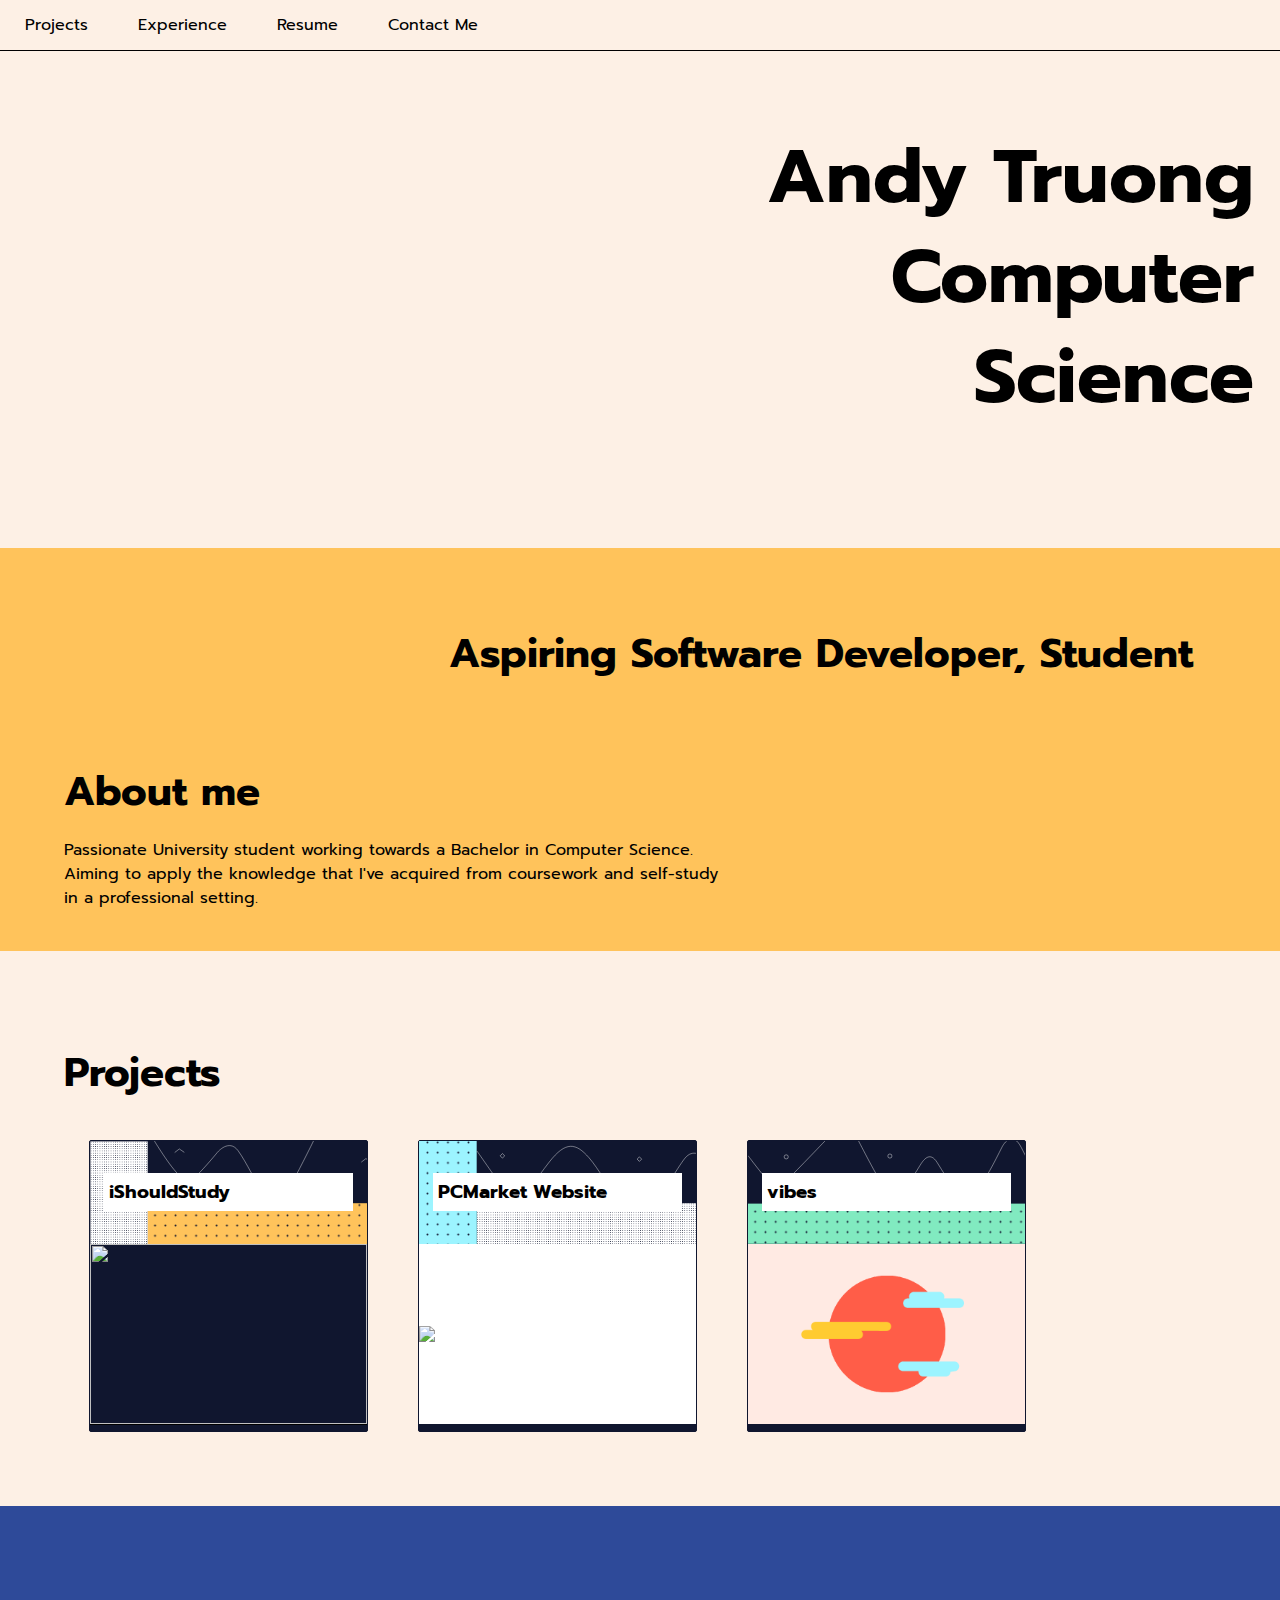
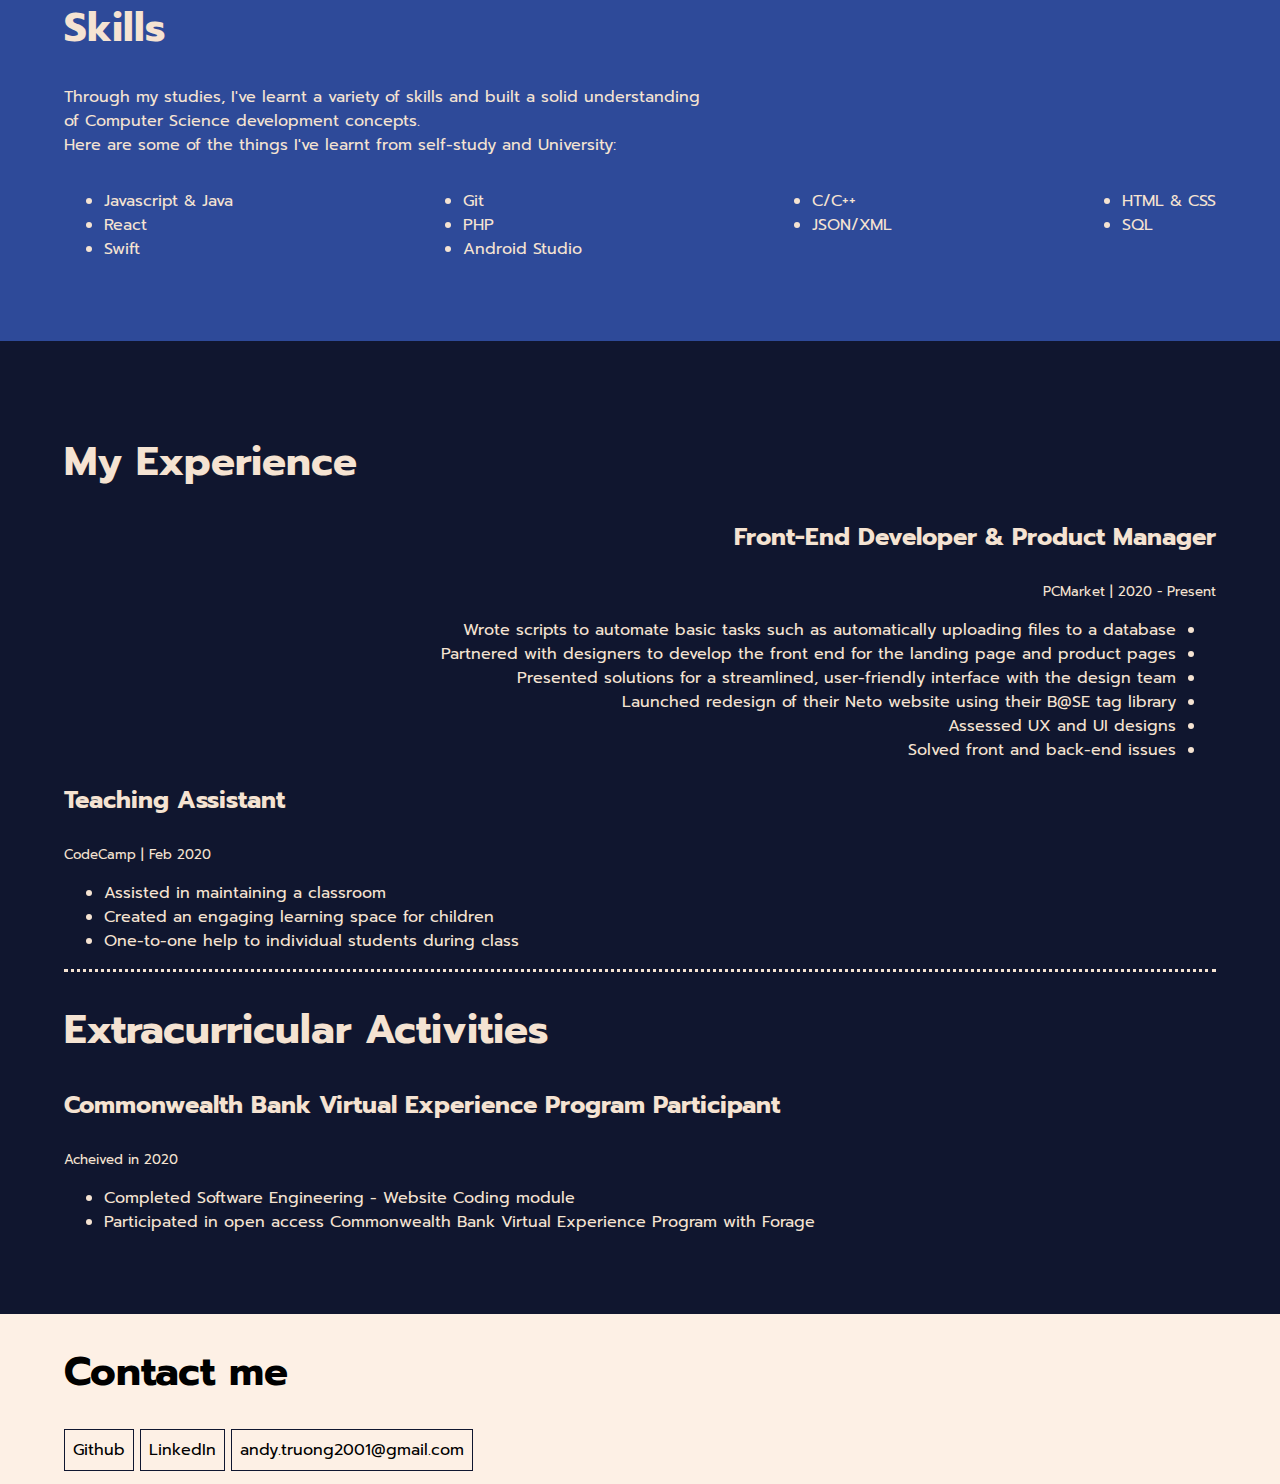
==== commit 6928c647: "Added vibes logo" ====
--- a/index.html
+++ b/index.html
@@ -59,7 +59,7 @@
                                 <section class="artboard4">
                                     <h3 class="content bg">vibes</h3>
                                 </section>
-                                <img src="/Assets/placeholder.png" height="180px" width="100%">
+                                <div style="height: 180px; display: flex; justify-content: center; background-color: #FFEAE3;" class="bg"><img src="/Assets/vibes/logo.png" height="100%" width="auto"></div>
                             </a>
                         </article>
                     </div>
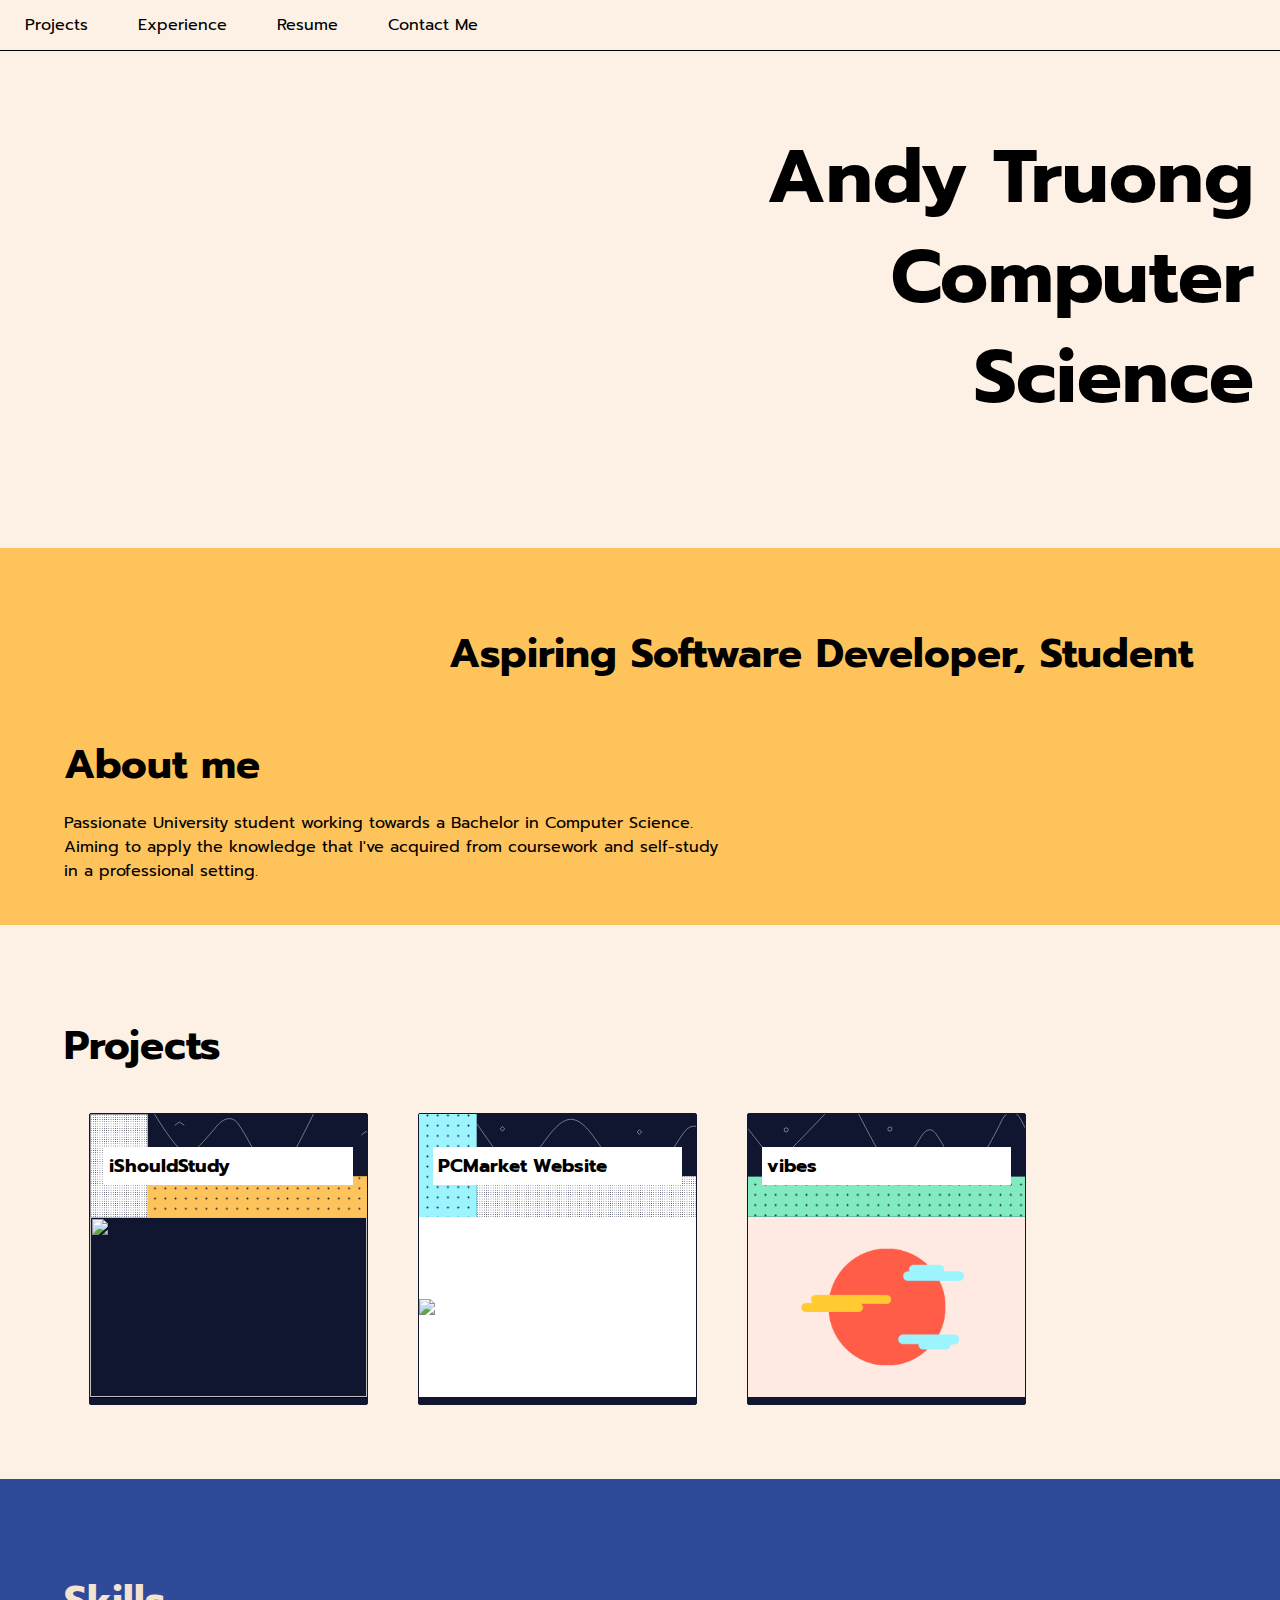
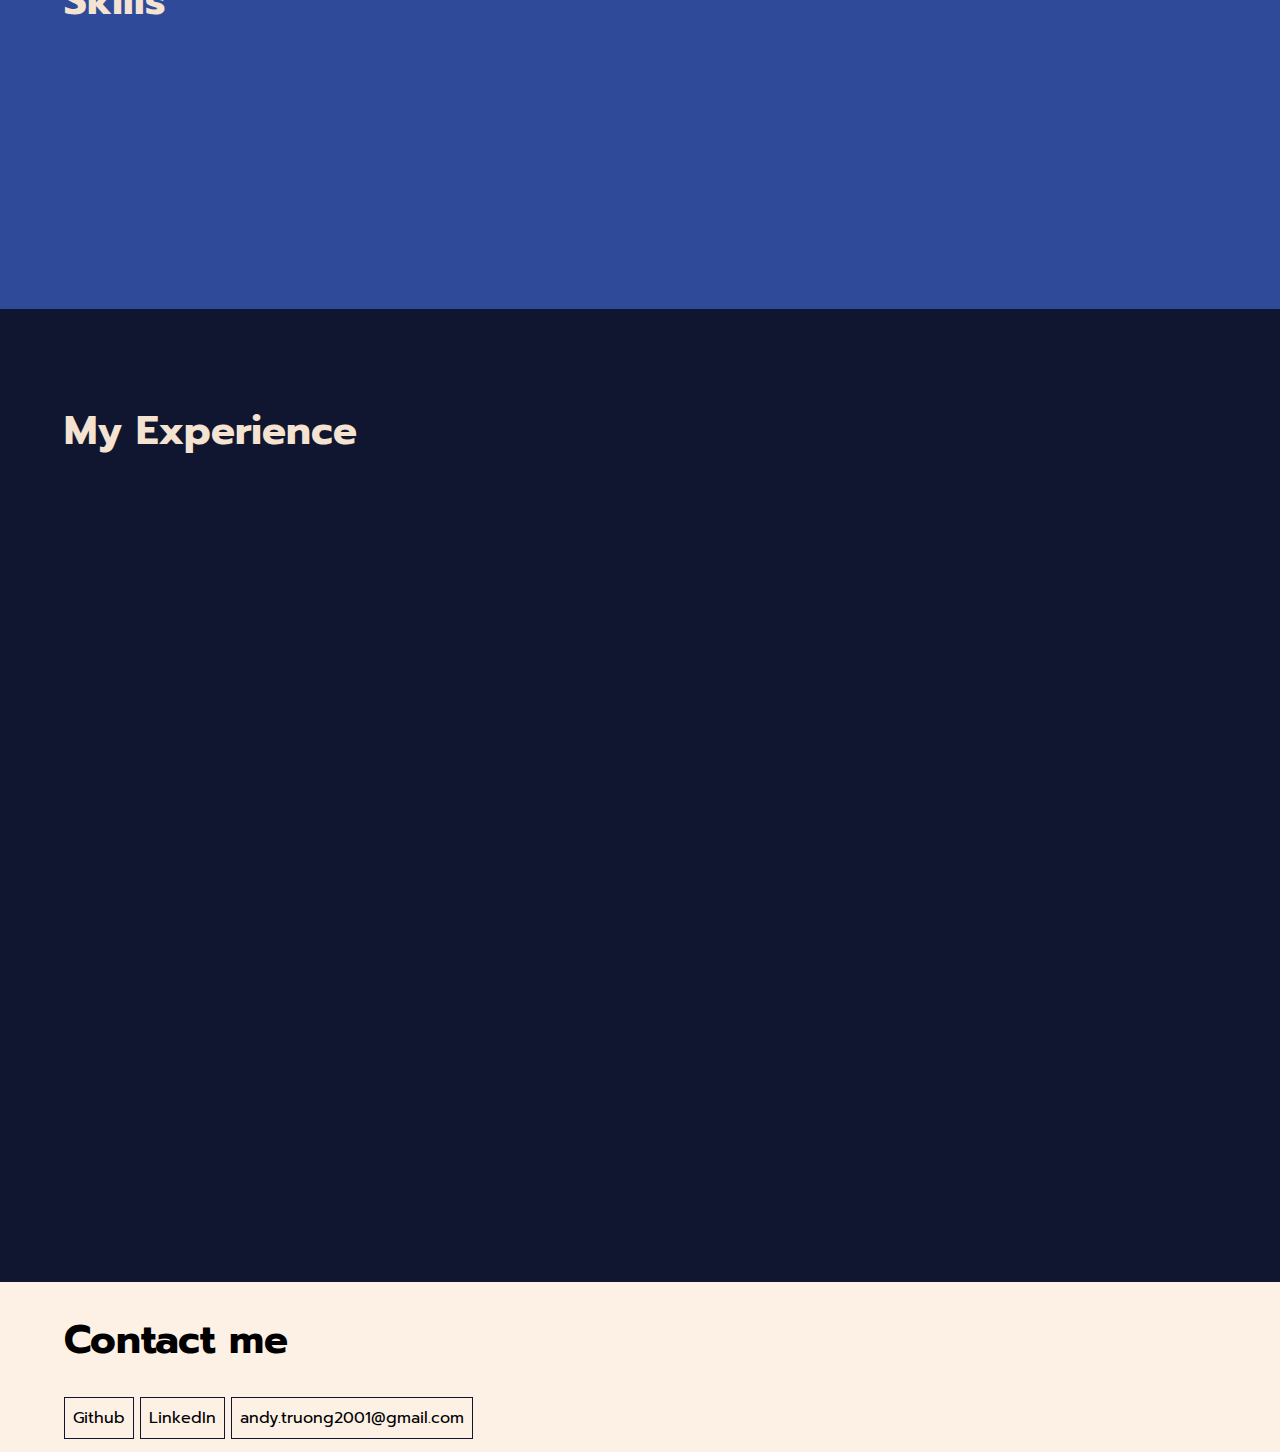
==== commit 60186749: "added major QoL changes" ====
--- a/index.html
+++ b/index.html
@@ -9,7 +9,8 @@
     <link href="https://fonts.googleapis.com/css2?family=Overpass&family=Prompt&display=swap" rel="stylesheet">
     <script src="https://kit.fontawesome.com/7b6e394807.js" crossorigin="anonymous"></script>
     <title>Andy Truong</title>
-</head>
+
+    <script src="index.js"></script>
 
 <body>
     <header>
@@ -20,16 +21,18 @@
     </header>
 
     <div class="page-body">
-        <div class="content header"><h1 class="title">Andy Truong<br>Computer<br>Science</h1></div>
+        <div class="content header"><h1 class="fade-on-load title">Andy Truong<br>Computer<br>Science</h1></div>
 
         <div class="body">
             <section id="About" class="content">
-                <h1 class="content subtitle">Aspiring Software Developer, Student</h1>
-                <h1 style="margin-bottom: 0;">About me</h1>
-                <p>Passionate University student working towards a Bachelor in Computer Science.
-                    <br> Aiming to apply the knowledge that I've acquired from coursework and self-study
-                    <br> in a professional setting.
-                </p>
+                <div class="fade-on-load">
+                    <h1 class="content subtitle ">Aspiring Software Developer, Student</h1>
+                    <h1 style="margin-bottom: 0;">About me</h1>
+                    <p>Passionate University student working towards a Bachelor in Computer Science.
+                        <br> Aiming to apply the knowledge that I've acquired from coursework and self-study
+                        <br> in a professional setting.
+                    </p>
+                </div>
             </section>
 
             <section id="Projects">
@@ -55,7 +58,7 @@
                         </article>
 
                         <article class="card interactive">
-                            <a href="" target="_blank" rel="noopener noreferrer">
+                            <a href="vibes.html" target="_blank" rel="noopener noreferrer">
                                 <section class="artboard4">
                                     <h3 class="content bg">vibes</h3>
                                 </section>
@@ -68,75 +71,81 @@
 
             <section id="Skills">
                 <h1>Skills</h1>
-                <div>
+                <div class="fade-in" style="display: flex; justify-content: space-between; align-items: center;">
                     <p>Through my studies, I've learnt a variety of skills and built a solid understanding 
                         <br /> of Computer Science development concepts.
                         <br /> Here are some of the things I've learnt from self-study and University:
                     </p>
+
+                    <list style="margin-right: 5%;">
+                        <ul>
+                            <li class="stack-container"><i class="fab fa-java fa-2x" style="margin-right:15px; color: #6F9CF3;"></i><span style="font-size: 17px; ">Java</span></li>
+                            <li class="stack-container"><i class="fab fa-js-square fa-2x" style="margin-right:15px; color: #EFD81D;"></i><span style="font-size: 17px; ">Javscript</span></li>
+                            <li class="stack-container"><i class="fab fa-react fa-2x" style="margin-right:15px; color: #61DBFB;"></i><span style="font-size: 17px; ">React</span></li>
+                        </ul>
+                        
+                        <ul>
+                            <li class="stack-container"><i class="fab fa-swift fa-2x" style="margin-right:15px; color: #F05138;"></i><span style="font-size: 17px; ">Swift</span></li>
+                            <li class="stack-container"><i class="fab fa-android fa-2x" style="margin-right:15px; color: #3BD481;"></i><span style="font-size: 17px; ">Android Studio</span></li>
+                            <li class="stack-container"><i class="fab fa-git-alt fa-2x" style="margin-right:15px; color: #F05030;"></i><span style="font-size: 17px; ">Git</span></li>
+                        </ul>
+    
+                        <ul>
+                            <li class="stack-container"><i class="fab fa-php fa-2x" style="margin-right:15px; color: #4D588E;"></i><span style="font-size: 17px; ">PHP</span></li>
+                            <li class="stack-container"><i class="fas fa-code fa-2x" style="margin-right:15px; color: #6295CB;"></i><span style="font-size: 17px; ">C/C++</span></li>
+                            <li class="stack-container"><i class="fab fa-node-js fa-2x" style="margin-right:15px; color: #7FC728;"></i><span style="font-size: 17px; ">Node JS</span></li>
+                        </ul>
+    
+                        <ul>
+                            <li class="stack-container"><i class="fab fa-html5 fa-2x" style="color: #F16529; margin-right:15px;"></i><span style="font-size: 17px; ">HTML</span></li>
+                            <li class="stack-container"><i class="fab fa-css3-alt fa-2x" style="color: #339DD6; margin-right:15px;"></i><span style="font-size: 17px; ">CSS</span></li>
+                            <li class="stack-container"><i class="fas fa-database fa-2x" style="margin-right:15px; color: #147AF3;"></i><span style="font-size: 17px; ">SQL</span></li>
+                        </ul>
+
+                        <ul>
+                            <li class="stack-container"><i class="fab fa-python fa-2x" style="color: #356A97; margin-right:15px;"></i><span style="font-size: 17px; ">Python</span></li>
+                        </ul>
+                    </list>
                 </div>
-                
-                <list>
-                    <ul>
-                        <li> Javascript & Java </li>
-                        <li> React </li>
-                        <li> Swift </li>
-                    </ul>
-
-                    <ul>
-                        <li> Git </li>
-                        <li> PHP </li>
-                        <li> Android Studio </li>
-                    </ul>
-
-                    <ul>
-                        <li> C/C++ </li>
-                        <li> JSON/XML </li>
-                    </ul>
-
-                    <ul>
-                        <li> HTML & CSS </li>
-                        <li> SQL </li>
-                    </ul>
-                </list>
             </section>
 
             <section id="Experience">
                 <h1>My Experience</h1>
-                    <article class="right">
-                        <h2>Front-End Developer & Product Manager</h2>
-                        <sub>PCMarket | 2020 - Present</sub>
+                <article class="right fade-in">
+                    <h2>Front-End Developer & Product Manager</h2>
+                    <sub>PCMarket | 2020 - Present</sub>
+                    <ul>
+                        <li>Wrote scripts to automate basic tasks such as automatically uploading files to a database</li>
+                        <li>Partnered with designers to develop the front end for the landing page and product pages</li>
+                        <li>Presented solutions for a streamlined, user-friendly interface with the design team</li>
+                        <li>Launched redesign of their Neto website using their B@SE tag library</li>
+                        <li>Assessed UX and UI designs</li>
+                        <li>Solved front and back-end issues</li>
+                    </ul>
+                </article>
+
+                <div class="fade-in">
+                    <h2>Teaching Assistant</h2>
+                    <sub>CodeCamp | Feb 2020</sub>
+                    <ul>
+                        <li>Assisted in maintaining a classroom</li>
+                        <li>Created an engaging learning space for children</li>
+                        <li>One-to-one help to individual students during class</li>
+                    </ul>
+                </div>
+
+                <section class="Extra fade-in">
+                    <h1>Extracurricular Activities</h1>
+                    <div>
+                        <h2>Commonwealth Bank Virtual Experience Program Participant</h2>
+                        <sub>Acheived in 2020</sub>
                         <ul>
-                            <li>Wrote scripts to automate basic tasks such as automatically uploading files to a database</li>
-                            <li>Partnered with designers to develop the front end for the landing page and product pages</li>
-                            <li>Presented solutions for a streamlined, user-friendly interface with the design team</li>
-                            <li>Launched redesign of their Neto website using their B@SE tag library</li>
-                            <li>Assessed UX and UI designs</li>
-                            <li>Solved front and back-end issues</li>
-                        </ul>
-                    </article>
-    
-                    <div>
-                        <h2>Teaching Assistant</h2>
-                        <sub>CodeCamp | Feb 2020</sub>
-                        <ul>
-                            <li>Assisted in maintaining a classroom</li>
-                            <li>Created an engaging learning space for children</li>
-                            <li>One-to-one help to individual students during class</li>
+                            <li>Completed Software Engineering - Website Coding module</li>
+                            <li>Participated in open access Commonwealth Bank Virtual Experience Program with Forage</li>
                         </ul>
                     </div>
-
-                    <section class="Extra">
-                        <h1>Extracurricular Activities</h1>
-                        <div>
-                            <h2>Commonwealth Bank Virtual Experience Program Participant</h2>
-                            <sub>Acheived in 2020</sub>
-                            <ul>
-                                <li>Completed Software Engineering - Website Coding module</li>
-                                <li>Participated in open access Commonwealth Bank Virtual Experience Program with Forage</li>
-                            </ul>
-                        </div>
-                    </section>
-                </div>
+                </section>
+            </section>
         </div>
     </div>
 
--- a/style.css
+++ b/style.css
@@ -139,6 +139,28 @@
     padding: 10px 0;
 }
 
+.fade-in {
+    transition: 1s ease-in;
+    opacity: 0;
+}
+
+.fade-in.show {
+    opacity: 1;
+}
+
+.fade-on-load {
+    position: relative;
+    top: 25px;
+    transition: 1s ease-in;
+    opacity: 0
+}
+
+.fade-on-load.show {
+    top: 0px;
+    padding-top: 0px;
+    opacity: 1;
+}
+
 #Skills {
     /* background-color: var(--font-secondary); */
     background-color: #2E4A99;
@@ -173,12 +195,18 @@
 }
 
 .stack-container {
-    border: solid 1px black;
-    display: flex;
+    color: var(--color-night) !important;
+    border: solid 1px var(--color-night);
+    background-color: white;
+    display: inline-block;
+    transition: 0.2s all;
     align-items: center;
-    border-radius: 5px;
+    width: fit-content;
+    padding: 0.5em;
+    display: flex;
     margin-top:5px;
     padding: 5px;
+    width: 100%;
 }
 
 .interactive {
@@ -215,7 +243,7 @@
 
 .project-footer span {
     position: absolute;
-    transform: translate(0, 50%);
+    transform: translate(0, -5px);
 }
 
 #Experience {
@@ -240,9 +268,9 @@
     transition: 0.2s all;
 }
 
-#Contact article:hover {
-    box-shadow: -10px 10px var(--color-night);
-    transform: translate(0.25vw, -0.25vw);
+#Contact article:hover, .stack-container:hover {
+    box-shadow: -5px 5px var(--color-night);
+    transform: translate(0.125vw, -0.125vw);
 }
 
 .artboard1, .artboard2, .artboard3, .artboard4 {
@@ -288,15 +316,17 @@
     }
 }
 
+@media only screen and (max-width: 769px) {
+    #Skills list {
+        flex-direction: column;
+    }
+}
+
 @media only screen and (max-width: 620px) {
     header {
         justify-content: space-evenly;
     }
 
-    #Skills list {
-        flex-direction: column;
-    }
-
     header a {
         padding: 0px;
     }
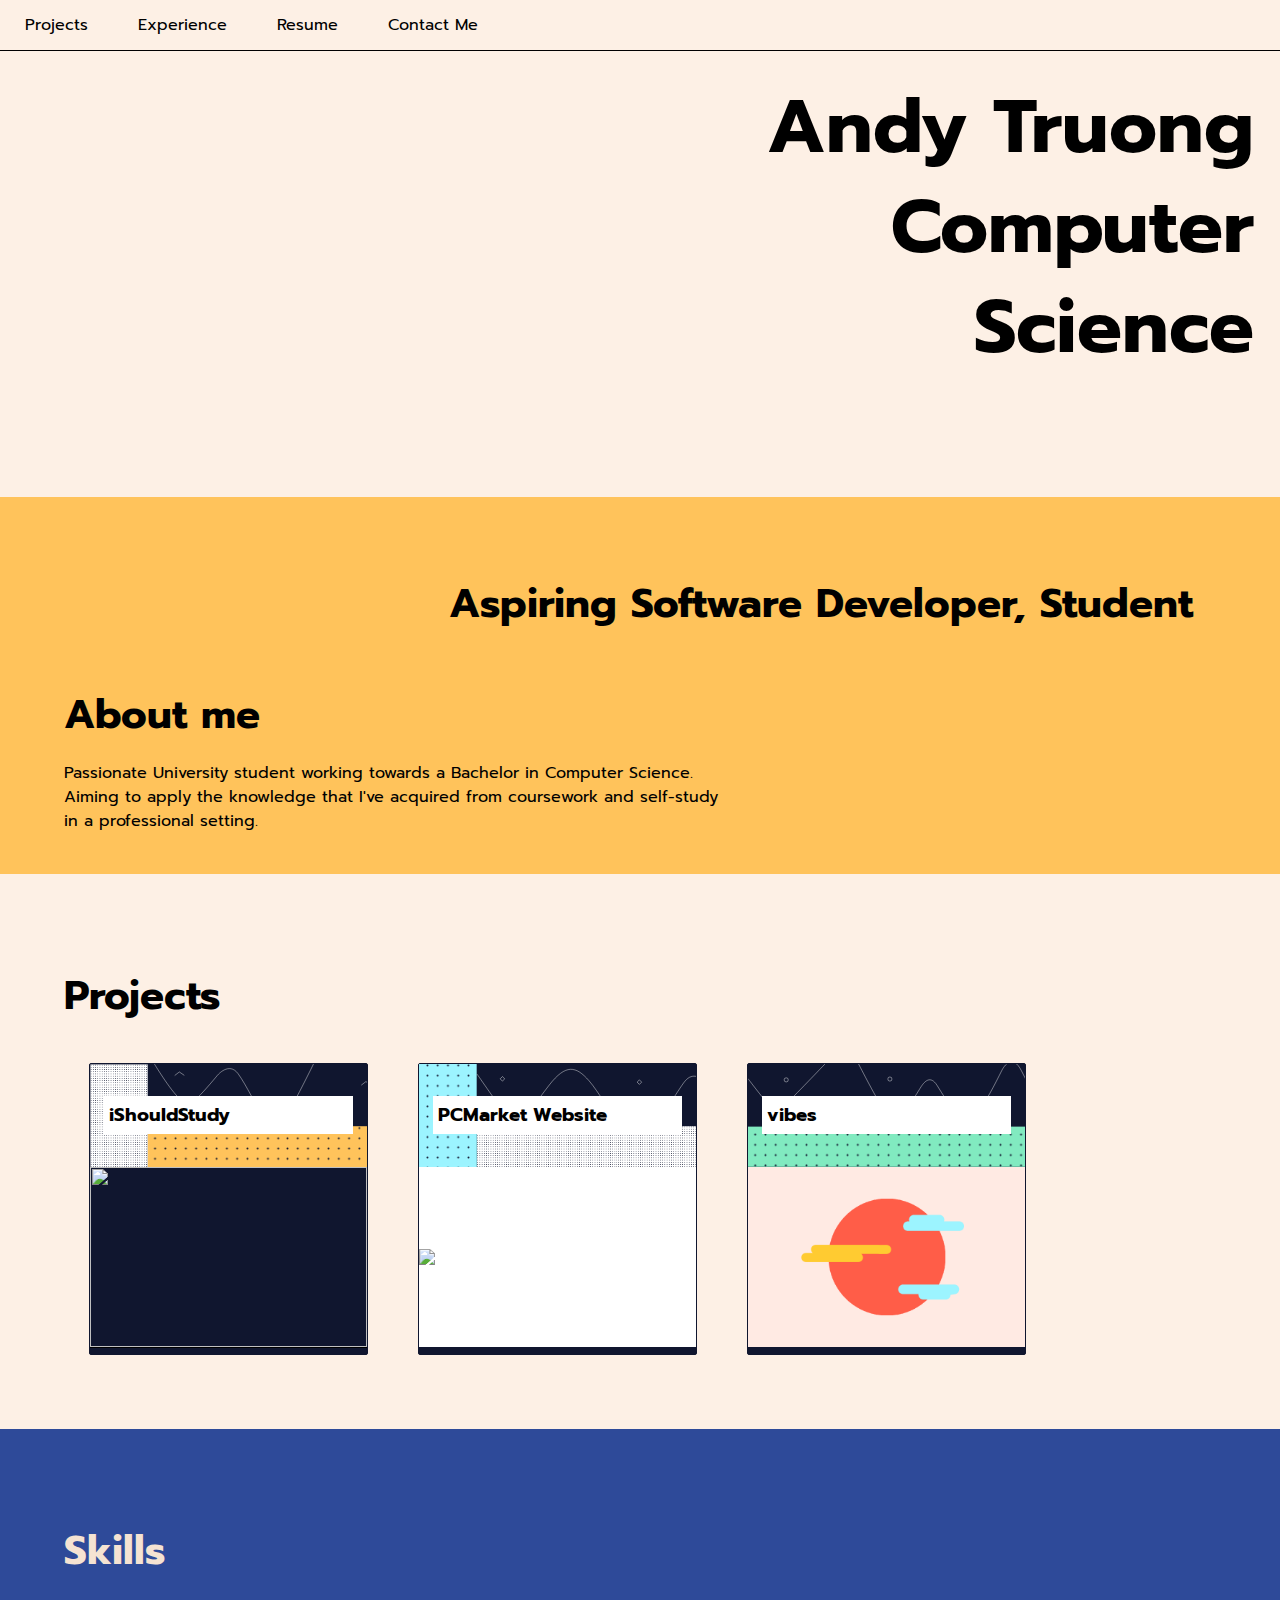
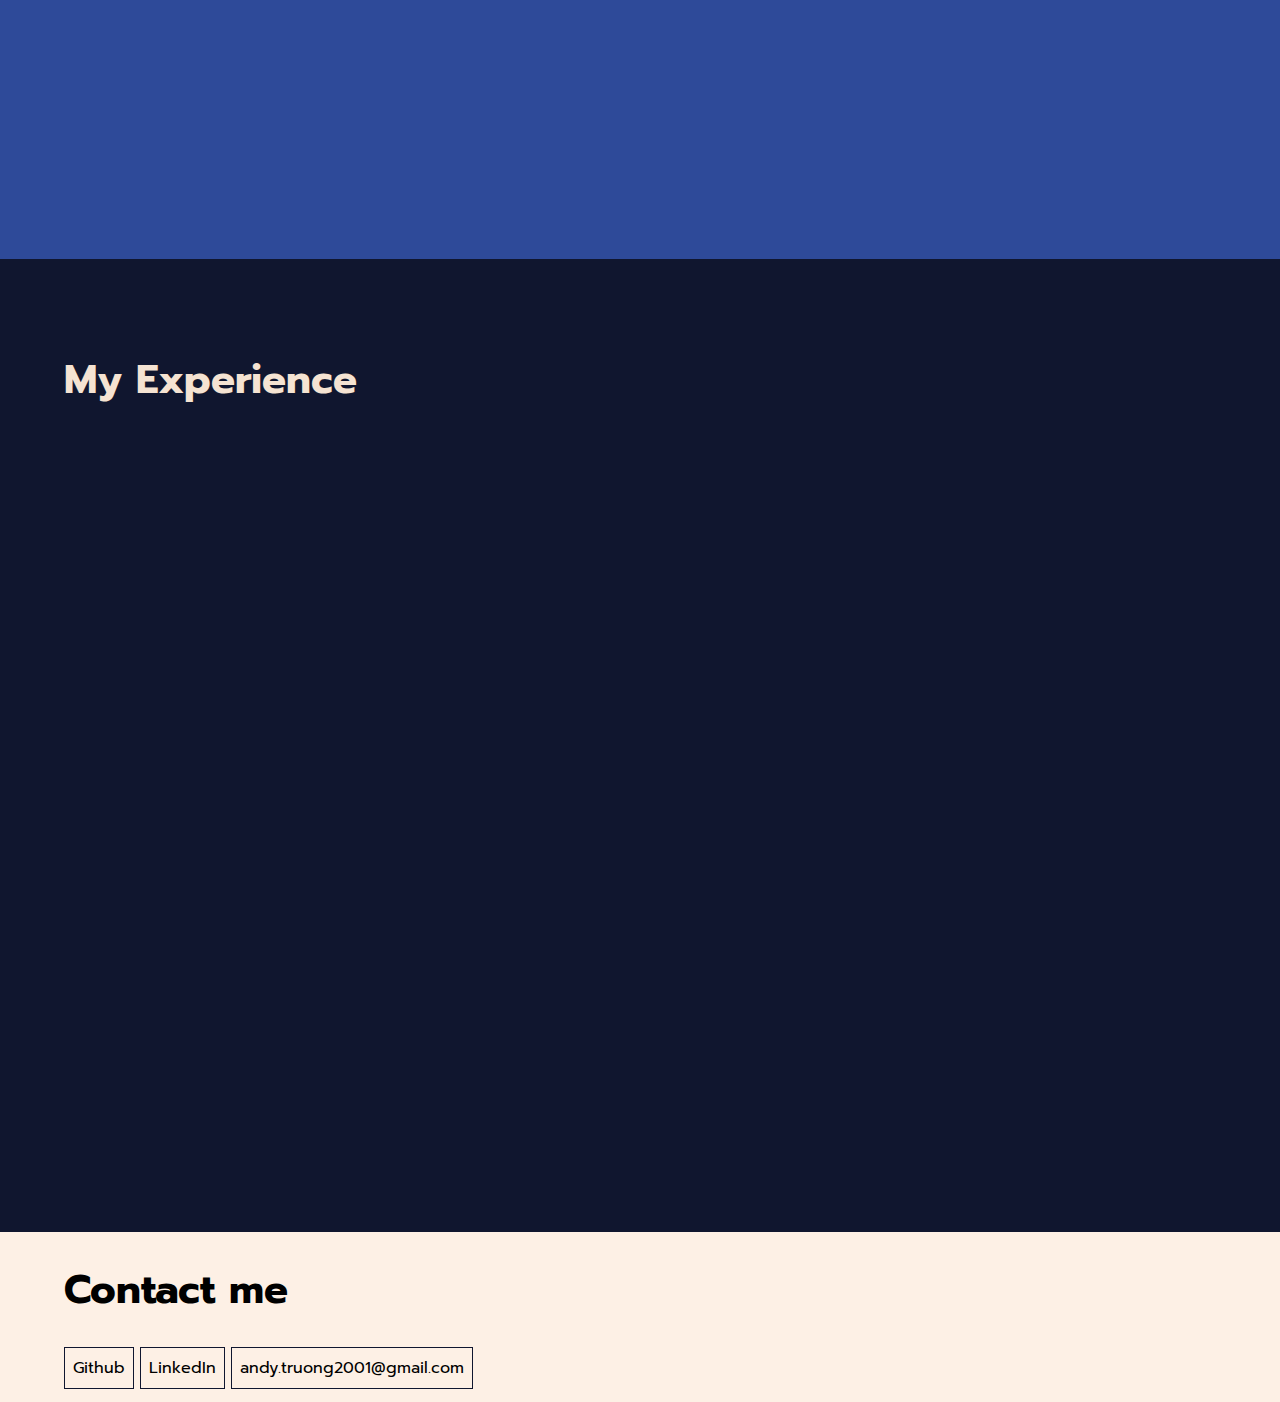
==== commit 03edbb82: "added fade to projects section" ====
--- a/index.html
+++ b/index.html
@@ -37,7 +37,7 @@
 
             <section id="Projects">
                 <h1>Projects</h1>
-                <div class="wrapper">
+                <div class="wrapper fade-on-load">
                     <div class="box">
                         <article class="card interactive">
                             <a href="iShouldStudy.html" target="_blank" rel="noopener noreferrer">
--- a/style.css
+++ b/style.css
@@ -149,15 +149,12 @@
 }
 
 .fade-on-load {
-    position: relative;
-    top: 25px;
-    transition: 1s ease-in;
-    opacity: 0
+    transition: 1s all ease-in-out;
+    opacity: 0;
 }
 
 .fade-on-load.show {
-    top: 0px;
-    padding-top: 0px;
+    margin-top: 0;
     opacity: 1;
 }
 
